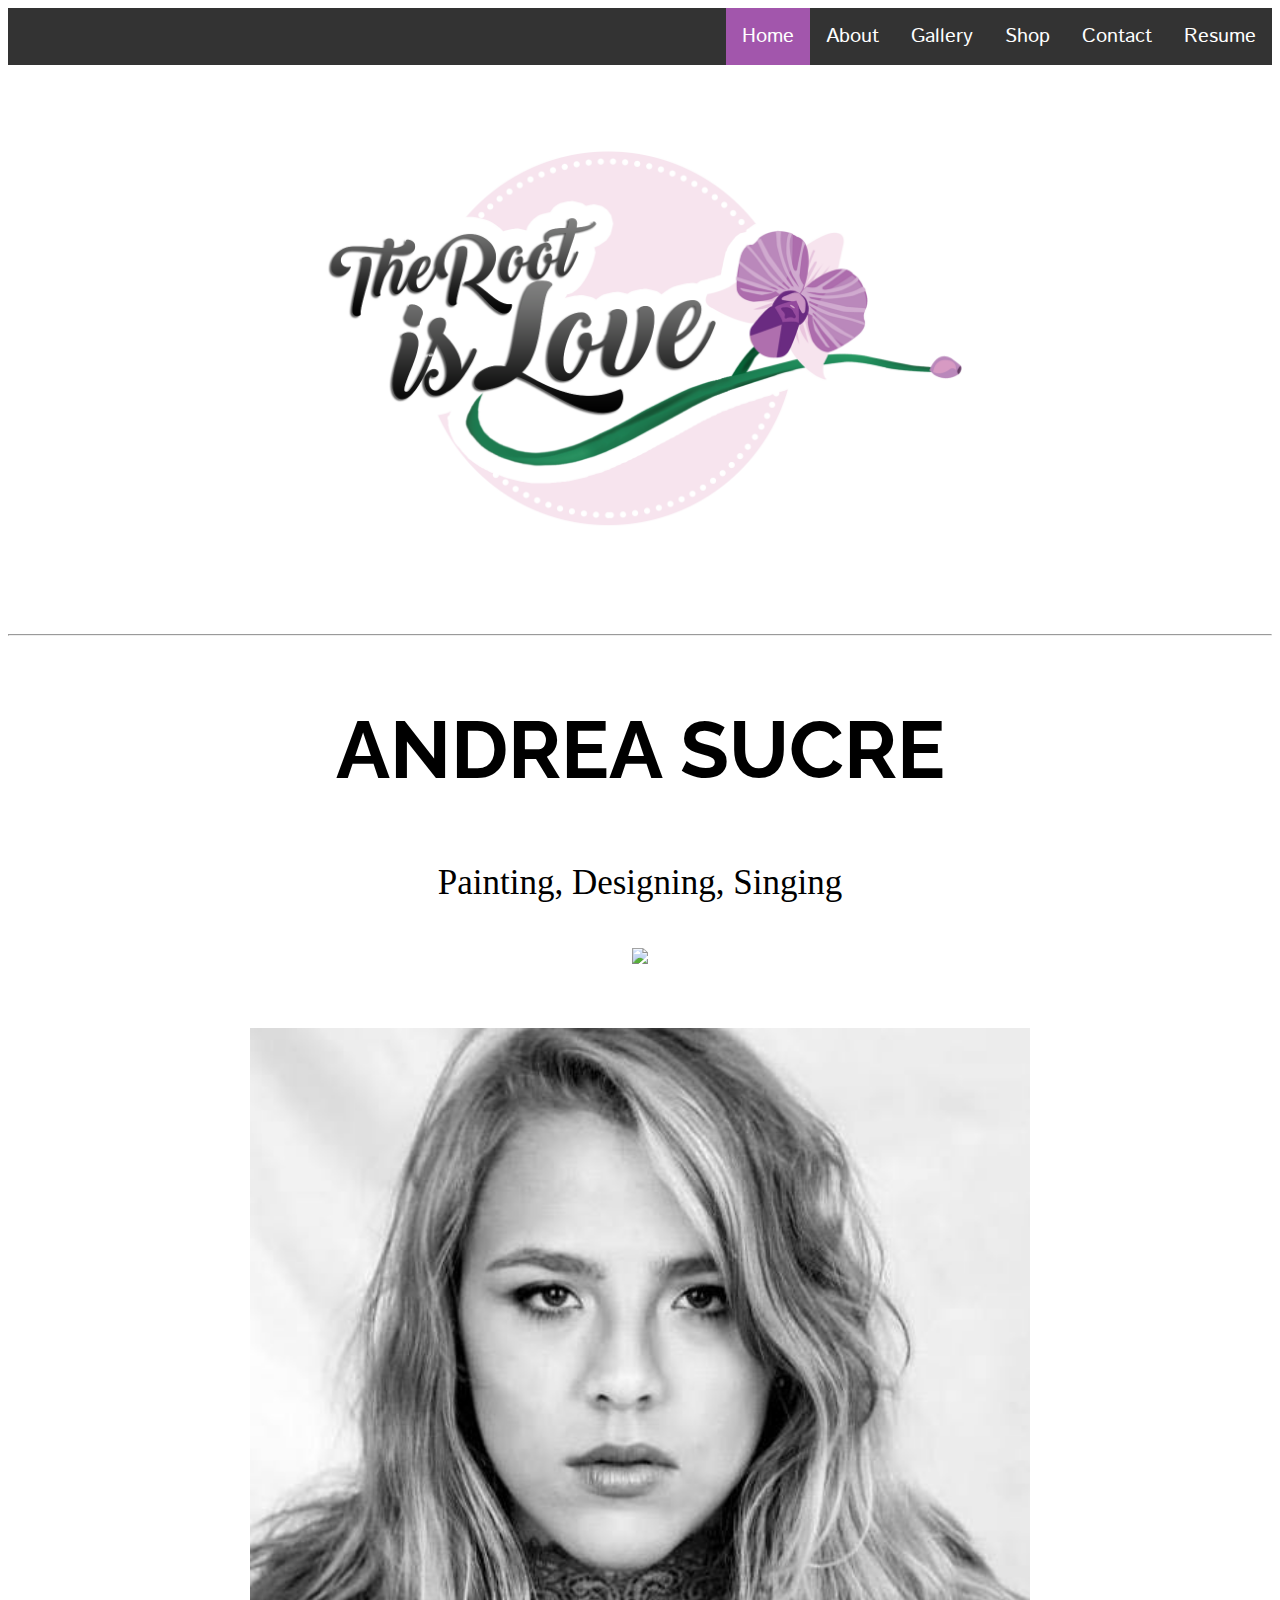
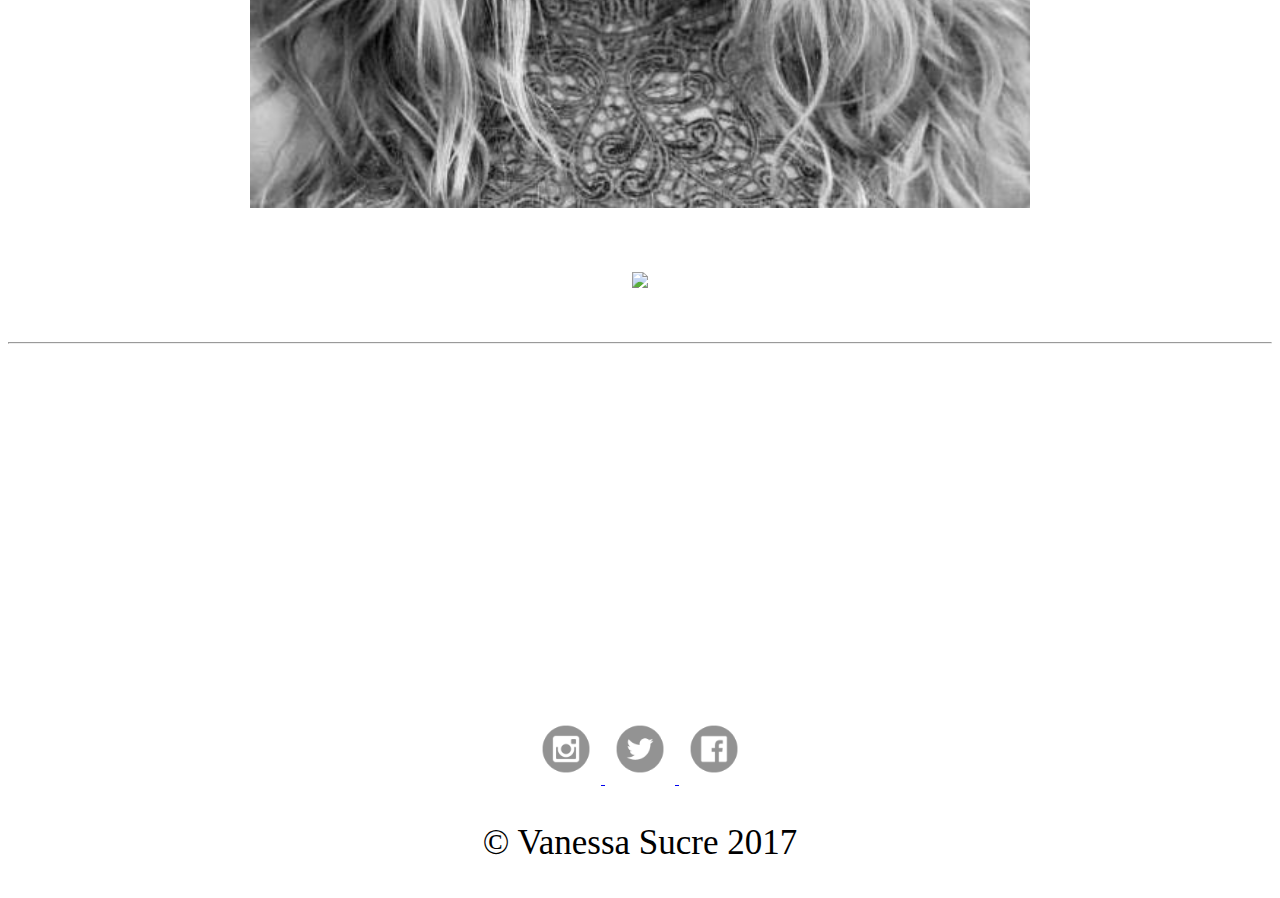
==== index.html @ 0316b803 "Add files via upload" ====
<!doctype html>
<html>
<head>
<meta charset="UTF-8">
<link href="https://fonts.googleapis.com/css?family=Gloria+Hallelujah|Istok+Web|Ubuntu" rel="stylesheet"> 
<link href="https://fonts.googleapis.com/css?family=Raleway" rel="stylesheet">


<title>Vanessa S. | Home</title>
<style>
    body{
        background-color: white;
        color: black;
        text-align: center;
		font-family:
    }
    
    h1{
        color: black;
            font-size: 60px;
            font-family: Gill Sans, Gill Sans MT, Myriad Pro, DejaVu Sans Condensed, Helvetica, Arial," sans-serif";
    }
    
    p{
        color: black;
        font-family: 'Poiret One', cursive;
    }
    
    nav {
        color:black;
        text-align: right;
        font-family: 'Poiret One', cursive;
        font-size: 20px;
    }
    
    img {
        margin: 10px;
        align-content: center;
        
    }

	h2 {
	font-family:'Raleway', sans-serif;
		font-size: 80px;
	}

	table, tr, td {
		border: 1px solid black;
		text-align: center;
	}
	table {
		width: 600px;
		margin: 0 auto;
	}
	
		
	}
	h1 {
	color: darkviolet;
		font-family: Cambria, Hoefler Text, Liberation Serif, Times, Times New Roman, serif;
		font-size: 100px;
	}
	
	ul {
		background-color: #333;
		list-style-type: none;
		margin: 0;
		padding: 0;
		overflow: hidden;
	}
	
	li a {
		display: block;
		color: white;
		test-align: center;
		padding: 14px 16px;
		text-decoration: none;
	}
	
	li a:hover {
		background-color: #111;
	}
	
	.active {
		background-color: #A256AC;
	}
	
	    nav {
        color:black;
        text-align: right;
        font-family: 'Poiret One', cursive;
        font-size: 20px
    }
	
	nav li {
		display: inline;
		float:right;
		font-family: 'Istok Web', sans-serif;
	}
	
	section {
		font-size: 25px
	}
			
			header {
				align-content: center;
				margin-left: auto;
				margin-right: auto;
		}
	
	img {
		align-content: center;
	}
	
	hr { 
    display: block;

}
	h2 {
		font-size: 80px;
	}
	
	p {
		font-size: 35px;
	}
	</style>
</head>

<body>
<nav>
<ul>   
<li><a href="resume.html">Resume</a></li>
	<li><a href="contact.html">Contact</a></li>
	<li><a href="shop.html">Shop</a></li> 
	<li><a href="gallery.html">Gallery</a></li> 
	<li><a href="about.html">About</a></li>
	<li><a class="active" href="index.html">Home</a></li> 
	</ul>
	</nav>
	
<header>
<img width="60%" src="vanessa sucre/mosca.png" height="60%">
	</header>
	<hr>

<h2>ANDREA SUCRE</h2>
<p>Painting, Designing, Singing</p>

  <p><img src="vanessa sucre/andi.jpg"></p>

  <p><img src="vanessa sucre/1526895_10153685579295162_417407317_n.jpg" width="780" height="780"></p>

  <p><img src="vanessa sucre/andii.jpg"></p>


<hr>

<br><br><br><br><br>


<br>


<footer>

<!-- SnapWidget -->
<iframe src="https://snapwidget.com/embed/385694" class="snapwidget-widget" allowTransparency="true" frameborder="0" scrolling="no" style="border:none; overflow:hidden; width:80%; height:250px"></iframe>
<br>
<a href="https://www.instagram.com">
    <img src="vanessa sucre/Instagram.png" width="50"> </a>
<a href="https://twitter.com">
    <img src="vanessa sucre/Twitter.png" width="50"> </a>
<a href="https://www.facebook.com">
    <img src="vanessa sucre/Facebook.png" width="50"> </a>

<p>&copy; Vanessa Sucre 2017</p>

</footer>

</body>
</html>
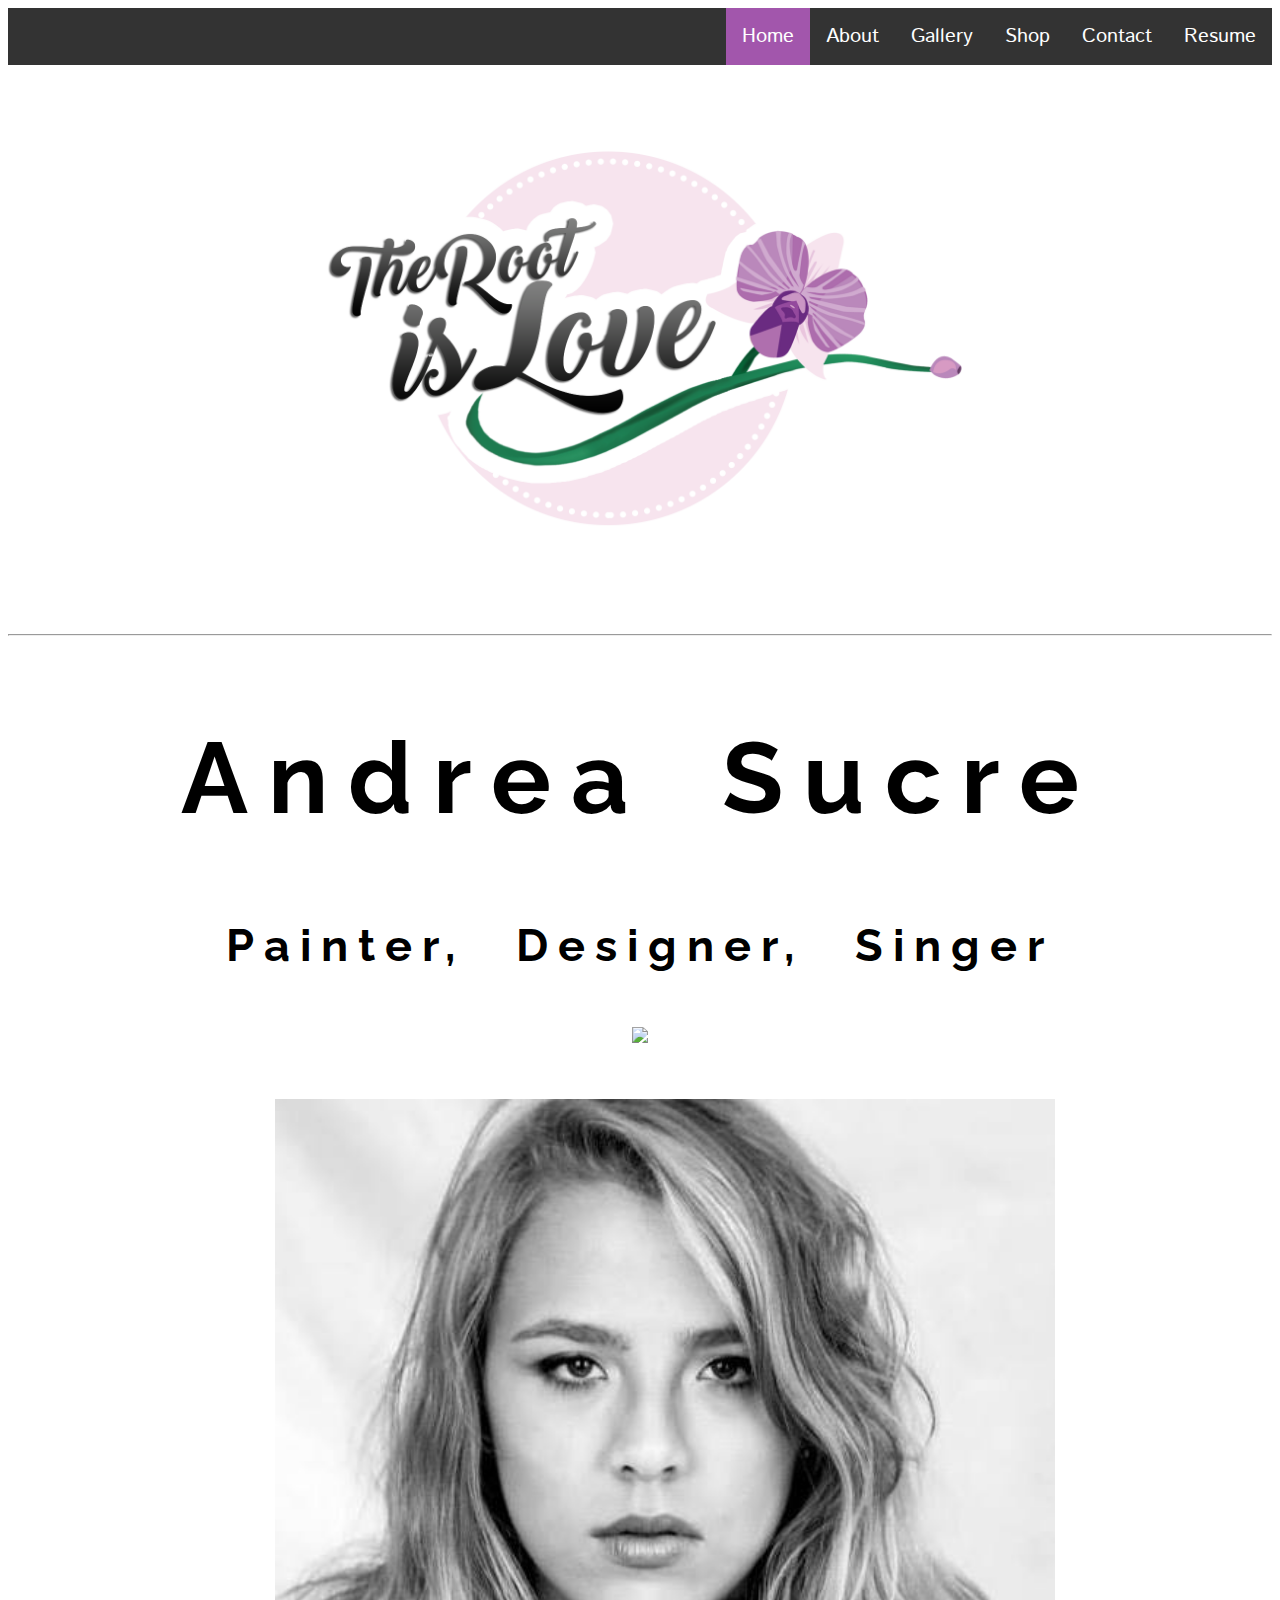
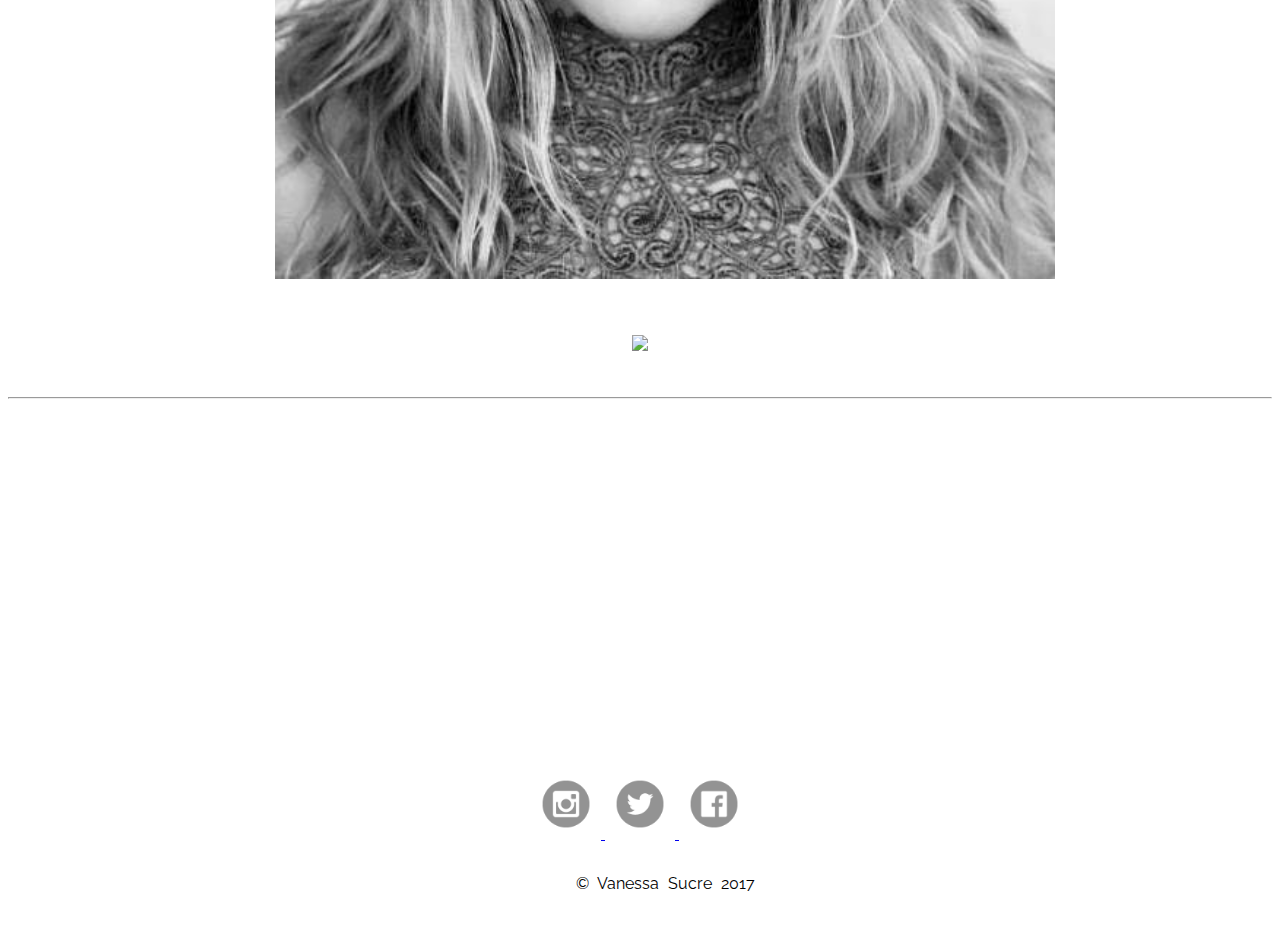
==== commit 6e3b5685: "Add files via upload" ====
--- a/index.html
+++ b/index.html
@@ -41,7 +41,7 @@
 
 	h2 {
 	font-family:'Raleway', sans-serif;
-		font-size: 80px;
+		font-size: 100px;
 	}
 
 	table, tr, td {
@@ -117,12 +117,26 @@
 
 }
 	h2 {
-		font-size: 80px;
+		font-size: 100px;
+		word-spacing: 30px;
+		letter-spacing: 20px;
 	}
 	
-	p {
-		font-size: 35px;
+	h3 {
+		font-size: 45px;
+		font-family: 'Raleway', cursive;
+		word-spacing: 30px;
+		letter-spacing: 10px;
 	}
+	
+	 p{
+        color: black;
+        font-family: 'Raleway', sans-serif;
+		text-indent: 50px;
+		line-height: 50px;
+		word-spacing: 5px;
+    }
+	
 	</style>
 </head>
 
@@ -143,14 +157,14 @@
 	</header>
 	<hr>
 
-<h2>ANDREA SUCRE</h2>
-<p>Painting, Designing, Singing</p>
+<h2>Andrea Sucre</h2>
+<h3>Painter, Designer, Singer</h3>
 
-  <p><img src="vanessa sucre/andi.jpg"></p>
+  <p><img src='vanessa sucre/andi.jpg'></p>
 
   <p><img src="vanessa sucre/1526895_10153685579295162_417407317_n.jpg" width="780" height="780"></p>
 
-  <p><img src="vanessa sucre/andii.jpg"></p>
+  <p><img src='vanessa sucre/andii.jpg'></p>
 
 
 <hr>
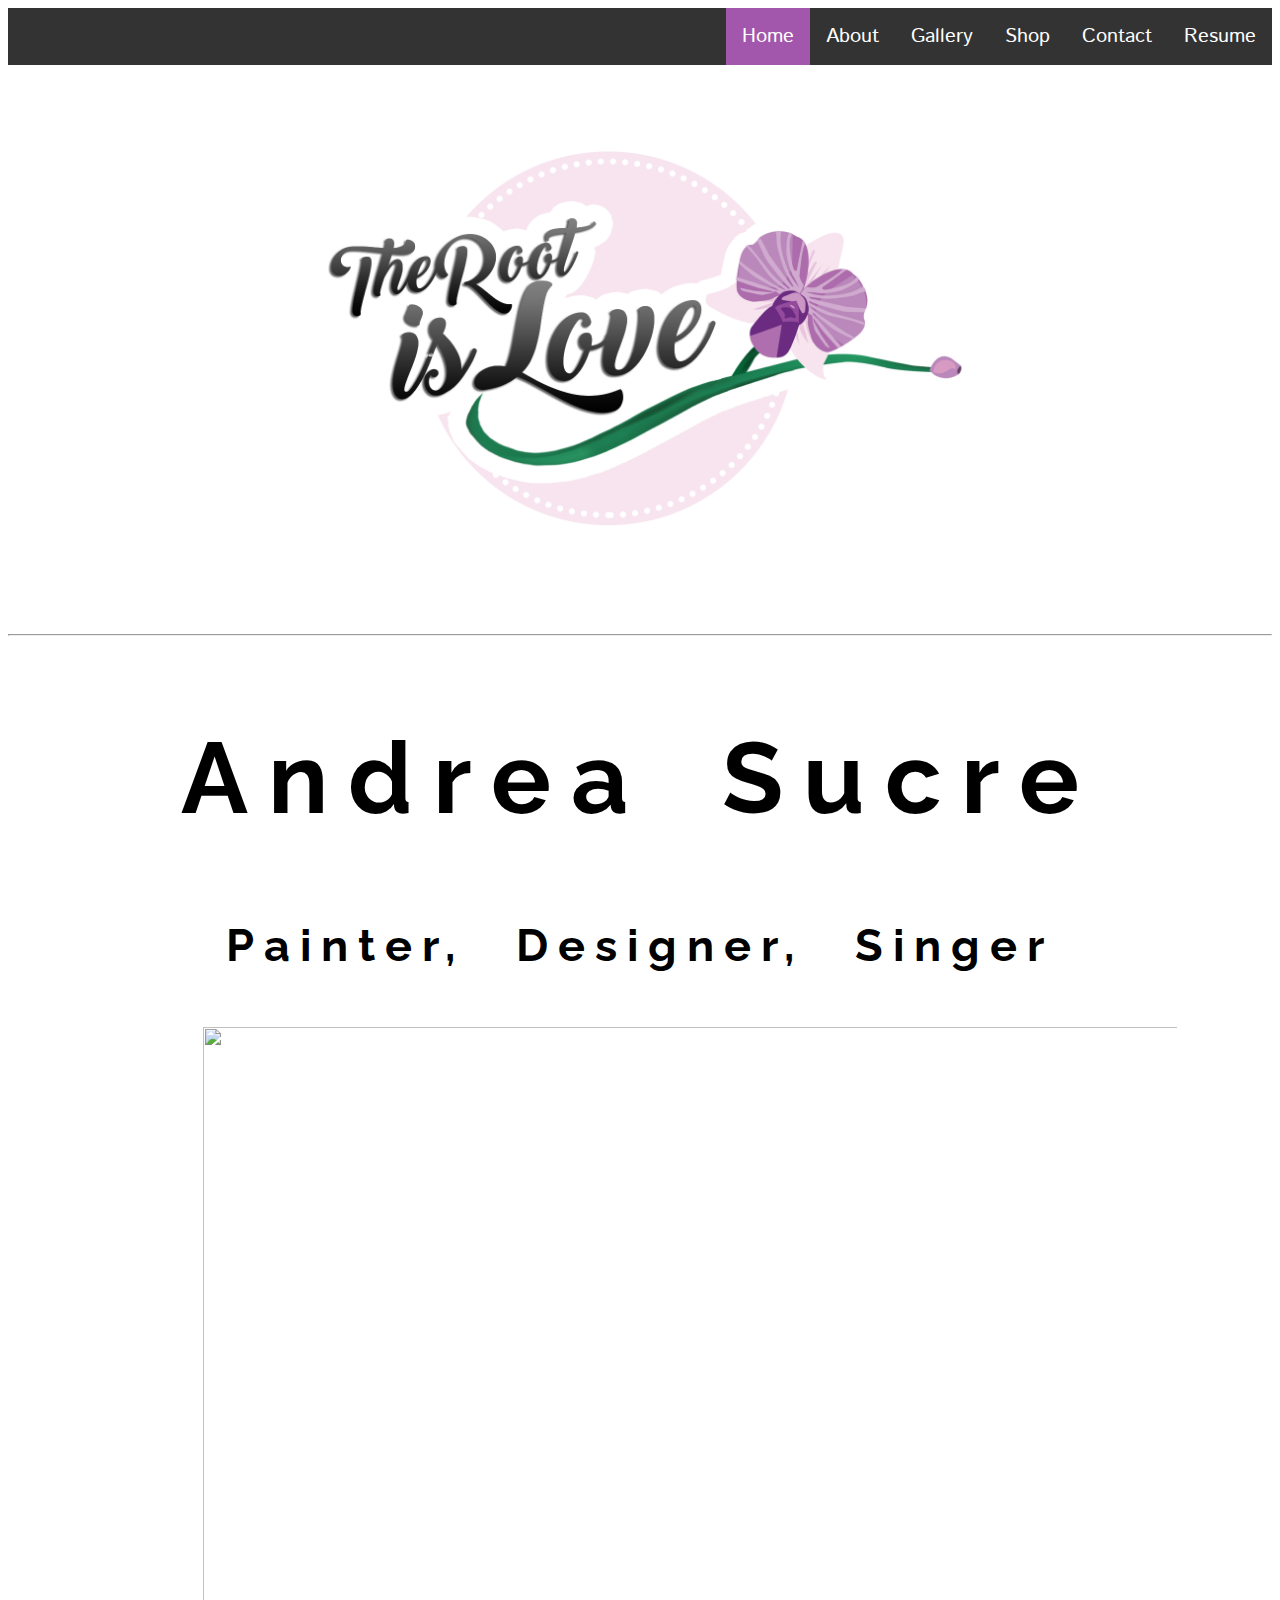
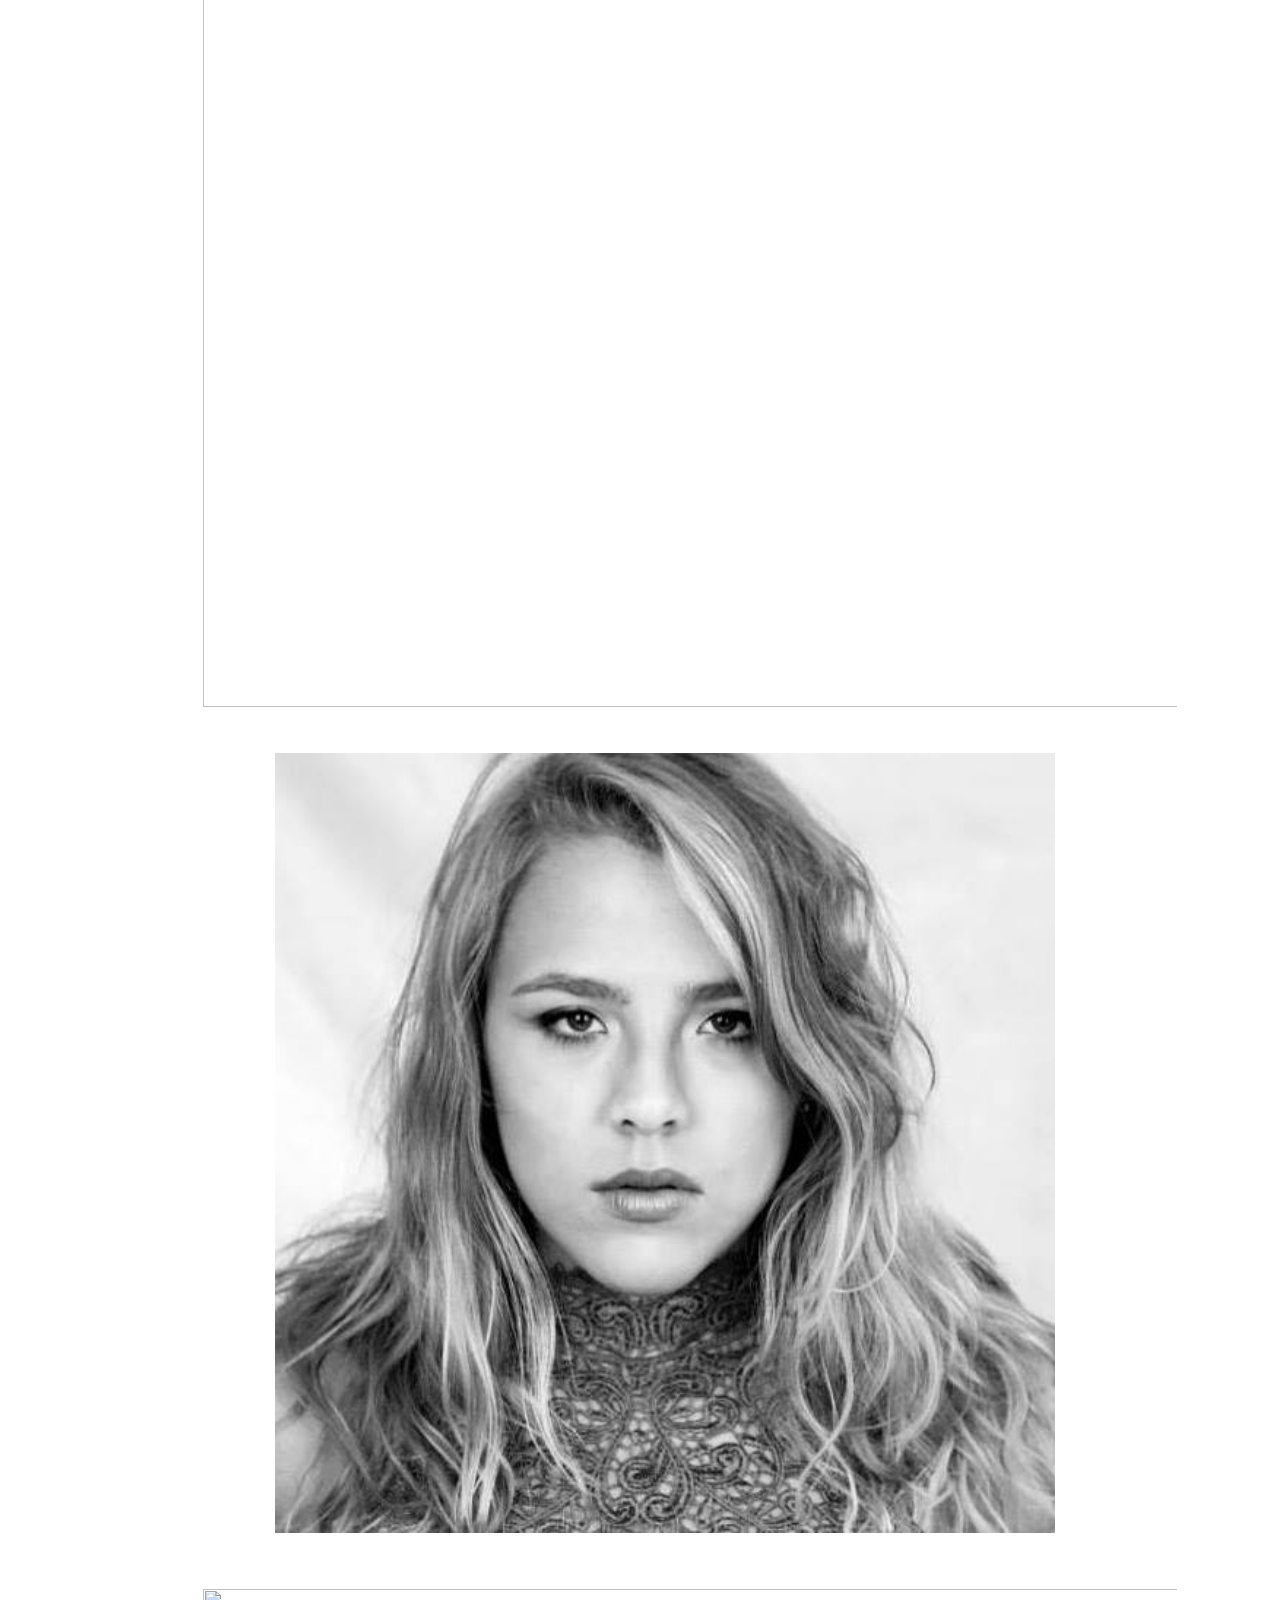
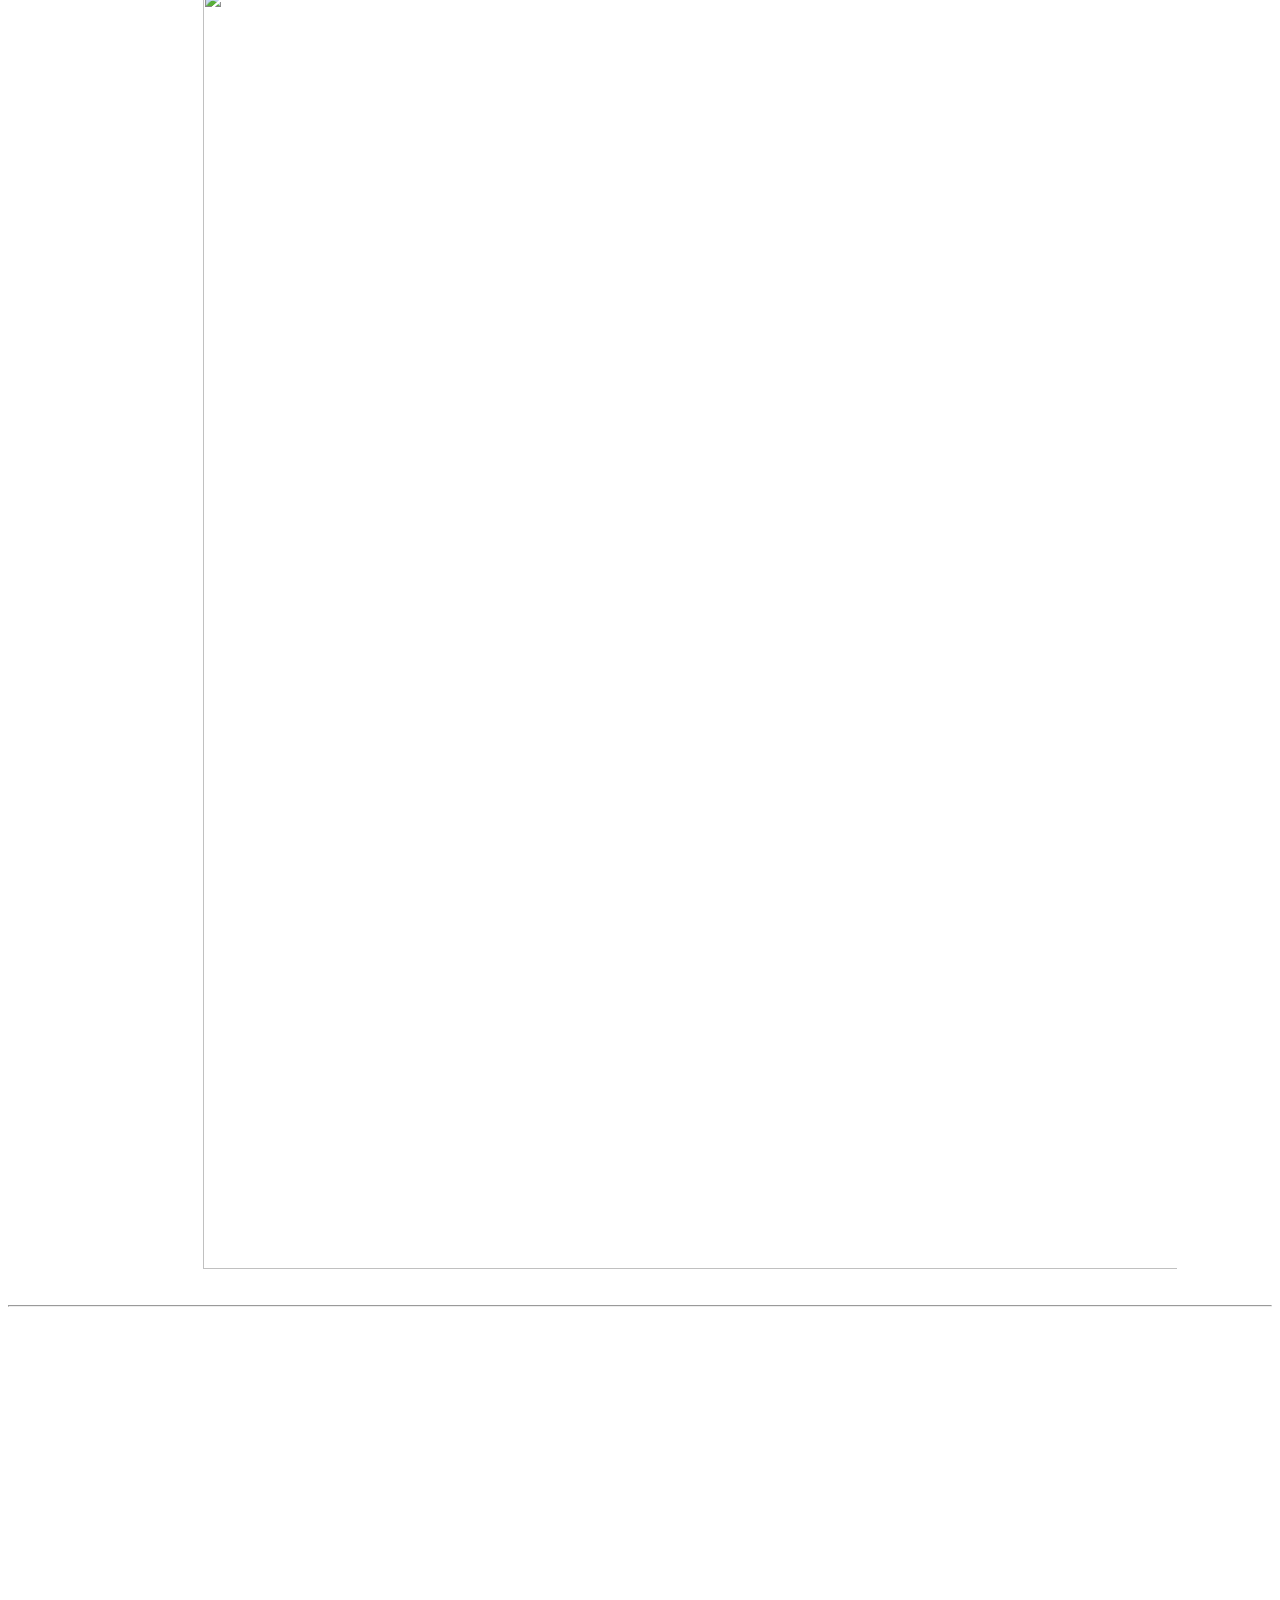
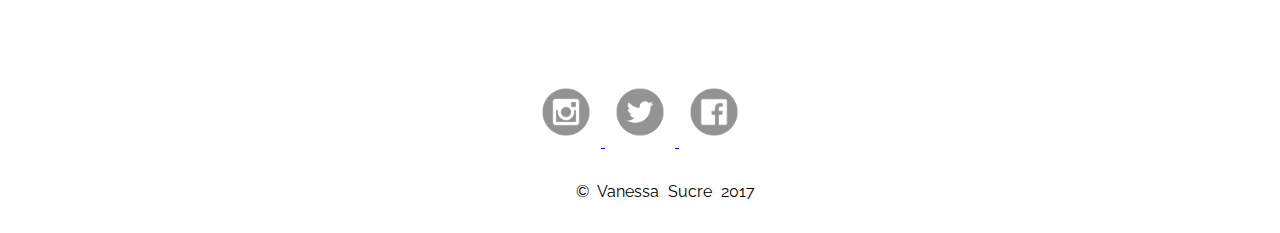
==== commit 7cf4106a: "Add files via upload" ====
--- a/index.html
+++ b/index.html
@@ -160,11 +160,11 @@
 <h2>Andrea Sucre</h2>
 <h3>Painter, Designer, Singer</h3>
 
-  <p><img src='vanessa sucre/andi.jpg'></p>
+  <p><img src="vanessa sucre/andi.png" width="1024" height="1280"></p>
 
   <p><img src="vanessa sucre/1526895_10153685579295162_417407317_n.jpg" width="780" height="780"></p>
 
-  <p><img src='vanessa sucre/andii.jpg'></p>
+  <p><img src="vanessa sucre/andii.png" width="1024" height="1280"></p>
 
 
 <hr>
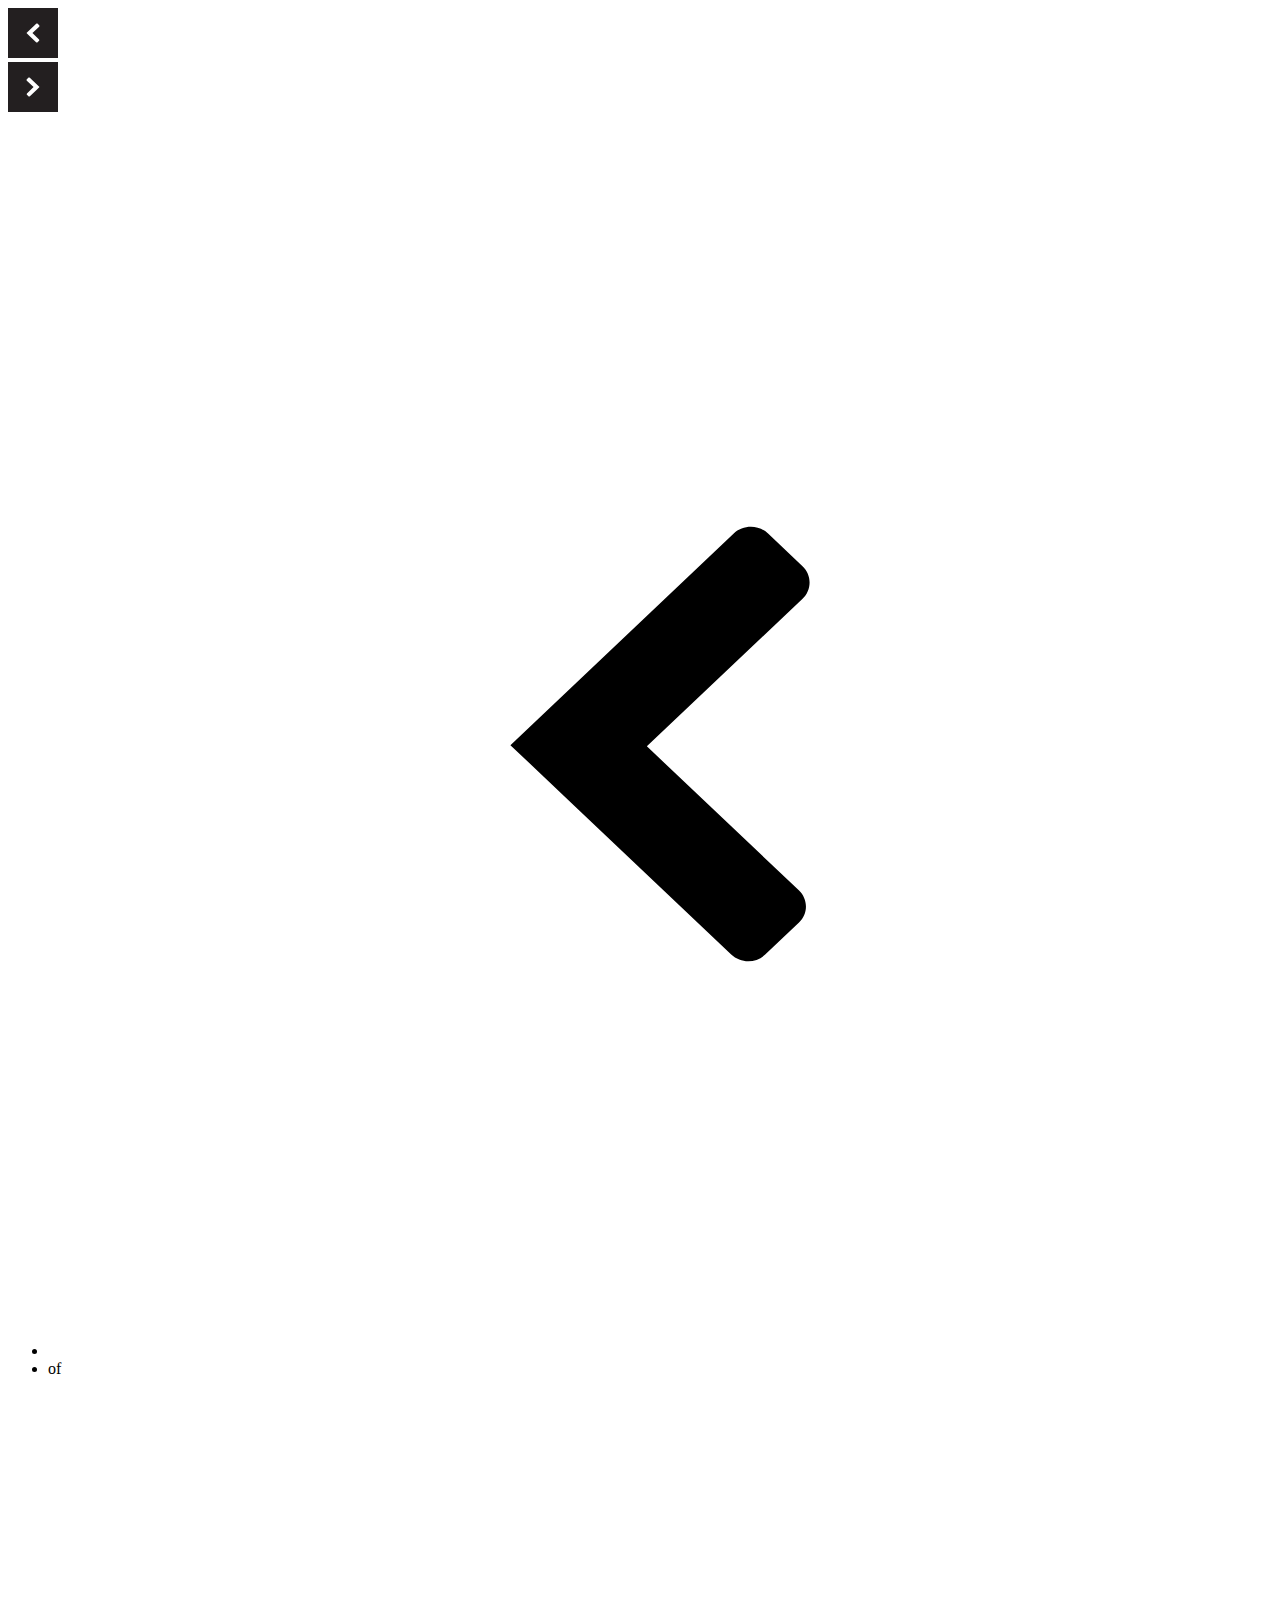
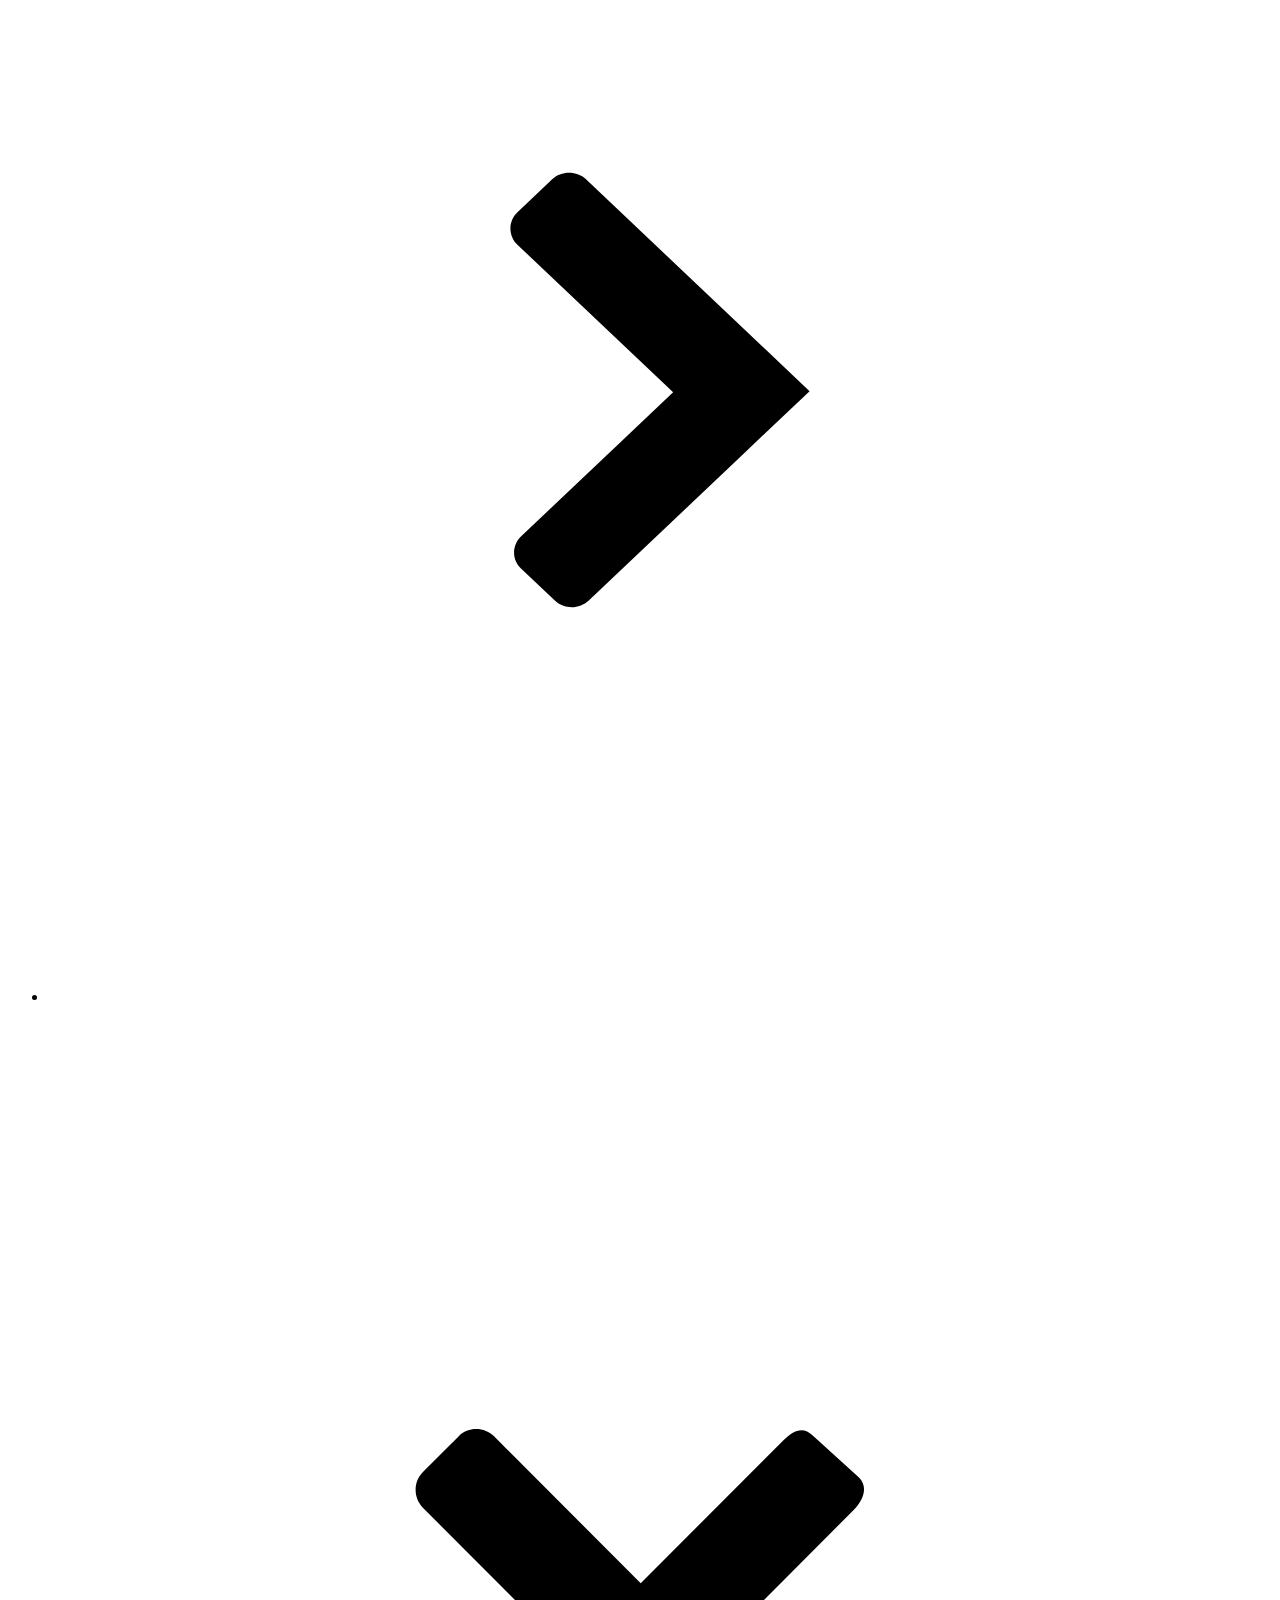
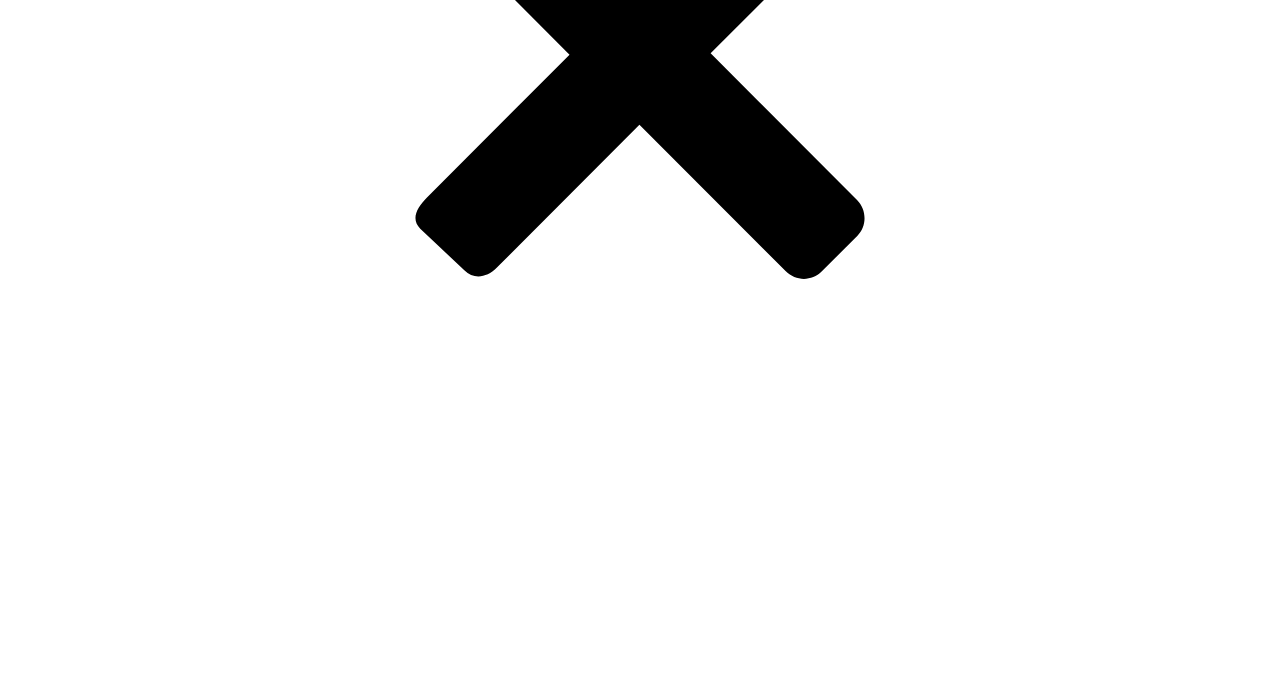
==== commit 3b572fb2: "Add files via upload" ====
--- a/index.html
+++ b/index.html
@@ -1,195 +1,104 @@
-<!doctype html>
-<html>
-<head>
-<meta charset="UTF-8">
-<link href="https://fonts.googleapis.com/css?family=Gloria+Hallelujah|Istok+Web|Ubuntu" rel="stylesheet"> 
-<link href="https://fonts.googleapis.com/css?family=Raleway" rel="stylesheet">
-
-
-<title>Vanessa S. | Home</title>
-<style>
-    body{
-        background-color: white;
-        color: black;
-        text-align: center;
-		font-family:
-    }
-    
-    h1{
-        color: black;
-            font-size: 60px;
-            font-family: Gill Sans, Gill Sans MT, Myriad Pro, DejaVu Sans Condensed, Helvetica, Arial," sans-serif";
-    }
-    
-    p{
-        color: black;
-        font-family: 'Poiret One', cursive;
-    }
-    
-    nav {
-        color:black;
-        text-align: right;
-        font-family: 'Poiret One', cursive;
-        font-size: 20px;
-    }
-    
-    img {
-        margin: 10px;
-        align-content: center;
-        
-    }
-
-	h2 {
-	font-family:'Raleway', sans-serif;
-		font-size: 100px;
-	}
-
-	table, tr, td {
-		border: 1px solid black;
-		text-align: center;
-	}
-	table {
-		width: 600px;
-		margin: 0 auto;
-	}
-	
-		
-	}
-	h1 {
-	color: darkviolet;
-		font-family: Cambria, Hoefler Text, Liberation Serif, Times, Times New Roman, serif;
-		font-size: 100px;
-	}
-	
-	ul {
-		background-color: #333;
-		list-style-type: none;
-		margin: 0;
-		padding: 0;
-		overflow: hidden;
-	}
-	
-	li a {
-		display: block;
-		color: white;
-		test-align: center;
-		padding: 14px 16px;
-		text-decoration: none;
-	}
-	
-	li a:hover {
-		background-color: #111;
-	}
-	
-	.active {
-		background-color: #A256AC;
-	}
-	
-	    nav {
-        color:black;
-        text-align: right;
-        font-family: 'Poiret One', cursive;
-        font-size: 20px
-    }
-	
-	nav li {
-		display: inline;
-		float:right;
-		font-family: 'Istok Web', sans-serif;
-	}
-	
-	section {
-		font-size: 25px
-	}
-			
-			header {
-				align-content: center;
-				margin-left: auto;
-				margin-right: auto;
-		}
-	
-	img {
-		align-content: center;
-	}
-	
-	hr { 
-    display: block;
-
-}
-	h2 {
-		font-size: 100px;
-		word-spacing: 30px;
-		letter-spacing: 20px;
-	}
-	
-	h3 {
-		font-size: 45px;
-		font-family: 'Raleway', cursive;
-		word-spacing: 30px;
-		letter-spacing: 10px;
-	}
-	
-	 p{
-        color: black;
-        font-family: 'Raleway', sans-serif;
-		text-indent: 50px;
-		line-height: 50px;
-		word-spacing: 5px;
-    }
-	
-	</style>
-</head>
-
-<body>
-<nav>
-<ul>   
-<li><a href="resume.html">Resume</a></li>
-	<li><a href="contact.html">Contact</a></li>
-	<li><a href="shop.html">Shop</a></li> 
-	<li><a href="gallery.html">Gallery</a></li> 
-	<li><a href="about.html">About</a></li>
-	<li><a class="active" href="index.html">Home</a></li> 
-	</ul>
-	</nav>
-	
-<header>
-<img width="60%" src="vanessa sucre/mosca.png" height="60%">
-	</header>
-	<hr>
-
-<h2>Andrea Sucre</h2>
-<h3>Painter, Designer, Singer</h3>
-
-  <p><img src="vanessa sucre/andi.png" width="1024" height="1280"></p>
-
-  <p><img src="vanessa sucre/1526895_10153685579295162_417407317_n.jpg" width="780" height="780"></p>
-
-  <p><img src="vanessa sucre/andii.png" width="1024" height="1280"></p>
-
-
-<hr>
-
-<br><br><br><br><br>
-
-
-<br>
-
-
-<footer>
-
-<!-- SnapWidget -->
-<iframe src="https://snapwidget.com/embed/385694" class="snapwidget-widget" allowTransparency="true" frameborder="0" scrolling="no" style="border:none; overflow:hidden; width:80%; height:250px"></iframe>
-<br>
-<a href="https://www.instagram.com">
-    <img src="vanessa sucre/Instagram.png" width="50"> </a>
-<a href="https://twitter.com">
-    <img src="vanessa sucre/Twitter.png" width="50"> </a>
-<a href="https://www.facebook.com">
-    <img src="vanessa sucre/Facebook.png" width="50"> </a>
-
-<p>&copy; Vanessa Sucre 2017</p>
-
-</footer>
-
-</body>
-</html>+<!DOCTYPE html>
+<!--[if lt IE 7]>      <html class="no-js lt-ie9 lt-ie8 lt-ie7" xmlns:lr="http://adobe.com/lrg/0.0"> <![endif]-->
+<!--[if IE 7]>         <html class="no-js lt-ie9 lt-ie8" xmlns:lr="http://adobe.com/lrg/0.0"> <![endif]-->
+<!--[if IE 8]>         <html class="no-js lt-ie9" xmlns:lr="http://adobe.com/lrg/0.0"> <![endif]-->
+<!--[if gt IE 8]><!--> <html class="no-js" xmlns:lr="http://adobe.com/lrg/0.0"> <!--<![endif]-->
+    <head>
+        <meta charset="utf-8">
+        <meta http-equiv="X-UA-Compatible" content="IE=edge">
+        <title>Lightroom Gallery</title>
+        <meta name="description" content="">
+        <meta name="viewport" content="width=device-width, initial-scale=1">
+        <link rel="stylesheet" type="text/css" href="assets/css/normalize.css">
+        <link rel="stylesheet" type="text/css" href="assets/css/main.css">
+        <link rel="stylesheet" type="text/css" media="screen" title="Custom Settings" href="assets/css/custom.css" >
+        <script src="assets/js/libs/modernizr.custom.23122.js"></script>
+    </head>
+    <body class="" data-pagination-style="scroll">
+                        <div id="thumbnailContainer">
+            <div class="thumbnails thumbnail-size-md"></div>
+        </div>
+        <div id="loupeContainer" class="show-corners">
+            <div class="background"></div>
+            <div class="image-container"></div>
+            <div class="side-navigation">
+                <div class="hotspot" id="hotspotPrevLoupe">
+                    <div class="button" id="buttonPrevSideLoupe">
+                        <svg version="1.1" baseProfile="basic" id="svgIconPrevSideLoupe" xmlns="http://www.w3.org/2000/svg" xmlns:xlink="http://www.w3.org/1999/xlink" x="0px" y="0px" width="50px" height="50px" viewBox="0 0 50 50" xml:space="preserve">
+                            <path class="icon custom-colorable" fill="#231F20" d="M0,0l0,50h50V0L0,0z M18.49,25.05l9.707-9.264c0.418-0.399,1.093-0.403,1.506-0.008l1.498,1.43 c0.414,0.395,0.41,1.039-0.009,1.438l-6.765,6.456l6.613,6.31c0.411,0.392,0.414,1.024,0.008,1.412l-1.471,1.404 c-0.406,0.387-1.069,0.384-1.479-0.008l-6.612-6.311L18.49,25.05z"/>
+                        </svg>
+                    </div>
+                </div>
+                <div class="hotspot" id="hotspotNextLoupe">
+                    <div class="button" id="buttonNextSideLoupe">
+                        <svg version="1.1" baseProfile="basic" id="svgIconNextSideLoupe" xmlns="http://www.w3.org/2000/svg" xmlns:xlink="http://www.w3.org/1999/xlink" x="0px" y="0px" width="50px" height="50px" viewBox="0 0 50 50" xml:space="preserve">
+                            <path class="icon custom-colorable" fill="#231F20" d="M0,0v50h50V0H0z M28.513,27.909l-6.612,6.311c-0.411,0.392-1.073,0.395-1.479,0.008l-1.471-1.404 c-0.406-0.388-0.402-1.02,0.008-1.412l6.613-6.31l-6.765-6.456c-0.419-0.399-0.422-1.043-0.009-1.438l1.498-1.43 c0.414-0.395,1.088-0.391,1.506,0.008l9.707,9.264L28.513,27.909z"/>
+                        </svg>
+                    </div>
+                </div>
+            </div>
+            <div class="info-container">
+                <div id="loupeMeta"></div>
+                <ul class="lateral-nav">
+                    <li id="buttonPrev">
+                        <svg version="1.1" id="svgIconPrevLoupe" xmlns="http://www.w3.org/2000/svg" xmlns:xlink="http://www.w3.org/1999/xlink" x="0px" y="0px" viewBox="0 0 45 45" style="enable-background:new 0 0 45 45;" xml:space="preserve">
+                            <style type="text/css">
+                                .st0{fill-rule:evenodd;clip-rule:evenodd;fill:#231F20;}
+                            </style>
+                            <path class="icon custom-colorable" d="M25.20105,14.76864l-8.2004,7.773l2.5314,2.3992l5.5858,5.2952c0.3469,0.3289,0.9064,0.3318,1.2497,0.0065
+                                l1.2431-1.1783c0.3429-0.3252,0.3398-0.8555-0.0071-1.1846l-5.5864-5.2948l5.7149-5.4171c0.3535-0.3349,0.3568-0.875,0.0074-1.2063
+                                l-1.2657-1.1995C26.12435,14.43064,25.55435,14.43354,25.20105,14.76864z"/>
+                        </svg>
+                    </li>
+                    <li class="count"><span id="countCurrent"></span> of <span id="countTotal"></span></li>
+                    <li id="buttonNext">
+                        <svg version="1.1" id="svgIconNextLoupe" xmlns="http://www.w3.org/2000/svg" xmlns:xlink="http://www.w3.org/1999/xlink" x="0px" y="0px" viewBox="0 0 45 45" style="enable-background:new 0 0 45 45;" xml:space="preserve">
+                            <style type="text/css">
+                                .st0{fill-rule:evenodd;clip-rule:evenodd;fill:#231F20;}
+                            </style>
+                            <path class="icon custom-colorable" d="M19.79895,14.76864l8.2004,7.773l-2.5314,2.3992l-5.5858,5.2952c-0.3469,0.3289-0.9064,0.3318-1.2497,0.0065
+                                l-1.2431-1.1783c-0.3429-0.3252-0.3398-0.8555,0.0071-1.1846l5.5864-5.2948l-5.7149-5.4171
+                                c-0.3535-0.3349-0.3568-0.875-0.0074-1.2063l1.2657-1.1995C18.87565,14.43064,19.44565,14.43354,19.79895,14.76864z"/>
+                        </svg>
+                    </li>
+                </ul>
+            </div>
+            <div id="loupeCloseButton">
+                <svg version="1.1" id="svgIconLoupeClose" xmlns="http://www.w3.org/2000/svg" xmlns:xlink="http://www.w3.org/1999/xlink" x="0px" y="0px"
+                     viewBox="0 0 45 45" style="enable-background:new 0 0 45 45;" xml:space="preserve">
+                    <path class="shape-x custom-colorable" d="M14.77881,17.30074l5.212,5.2222l-5.0831,5.0924c-0.3476,0.3484-0.5746,0.7624-0.2308,1.1067l1.5682,1.4763
+                        c0.3436,0.3443,0.8045,0.2596,1.1521-0.0886l5.0825-5.093l5.2119,5.222c0.3536,0.3547,0.9244,0.3578,1.2741,0.0073l1.2677-1.27
+                        c0.3497-0.3507,0.3465-0.9224-0.0071-1.2768l-5.2119-5.2221l5.0828-5.0925c0.3475-0.3485,0.5429-0.8259,0.1994-1.1702
+                        l-1.6474-1.4921c-0.3438-0.3443-0.6936-0.1803-1.0411,0.1679l-5.0828,5.0929l-5.212-5.222
+                        c-0.3537-0.3546-0.9241-0.3577-1.2742-0.007l-1.2672,1.2698C14.42171,16.37464,14.42491,16.94624,14.77881,17.30074z"/>
+                </svg>
+            </div>
+        </div>
+        <script type="text/javascript">
+            var LR = LR || {};
+            LR.images = [                                                                                        {"id": "22", "exportFilename": "886149_10153538046725162_445340468_o", "title": "", "caption" : ""},
+                         {"id": "36", "exportFilename": "483408_10152500595100162_14508270_n", "title": "", "caption" : ""},
+                         {"id": "54", "exportFilename": "1898072_10153834944425162_407359855_n", "title": "", "caption" : ""},
+                         {"id": "68", "exportFilename": "999229_10153729389765162_1265908515_n", "title": "", "caption" : ""},
+                         {"id": "82", "exportFilename": "1524898_10153665605070162_1156300056_n", "title": "", "caption" : ""},
+                         {"id": "102", "exportFilename": "10394573_10155666824035162_9079759763955499885_n", "title": "", "caption" : ""},
+                         {"id": "116", "exportFilename": "295496_10152445145610162_1921339778_n", "title": "", "caption" : ""},
+                         {"id": "130", "exportFilename": "975266_10152849787055162_1036639646_n", "title": "", "caption" : ""},
+                         {"id": "144", "exportFilename": "483305_10151946518495162_903761986_n", "title": "", "caption" : ""},
+                         {"id": "158", "exportFilename": "1780864_10153835069775162_1652836051_n", "title": "", "caption" : ""},
+                         {"id": "266", "exportFilename": "1958433_10153835031605162_1179461411_n", "title": "", "caption" : ""},
+                         {"id": "246", "exportFilename": "1891212_10153834686815162_616764958_n", "title": "", "caption" : ""},
+                         {"id": "232", "exportFilename": "1797496_10153835056985162_1674699240_n", "title": "", "caption" : ""},
+                         {"id": "218", "exportFilename": "1782169_10153834878505162_1716977134_n", "title": "", "caption" : ""},
+                         {"id": "200", "exportFilename": "1780794_10153834866540162_1969921708_n", "title": "", "caption" : ""},
+                         {"id": "186", "exportFilename": "1743468_10153835132785162_1205189853_n", "title": "", "caption" : ""},
+                         {"id": "308", "exportFilename": "unnamed", "title": "", "caption" : ""},
+                         {"id": "280", "exportFilename": "unnamed_1_", "title": "", "caption" : ""},
+                         {"id": "322", "exportFilename": "unnamed_1", "title": "", "caption" : ""},
+                         {"id": "294", "exportFilename": "unnamed_1__1", "title": "", "caption" : ""},
+                                    ]        </script>
+        <script src="//ajax.googleapis.com/ajax/libs/jquery/1.10.2/jquery.min.js"></script>
+        <script>window.jQuery || document.write('<script src="assets/js/libs/jquery-1.10.2.min.js"><\/script>')</script>
+        <script src="assets/js/main.js"></script>
+    </body>
+</html>
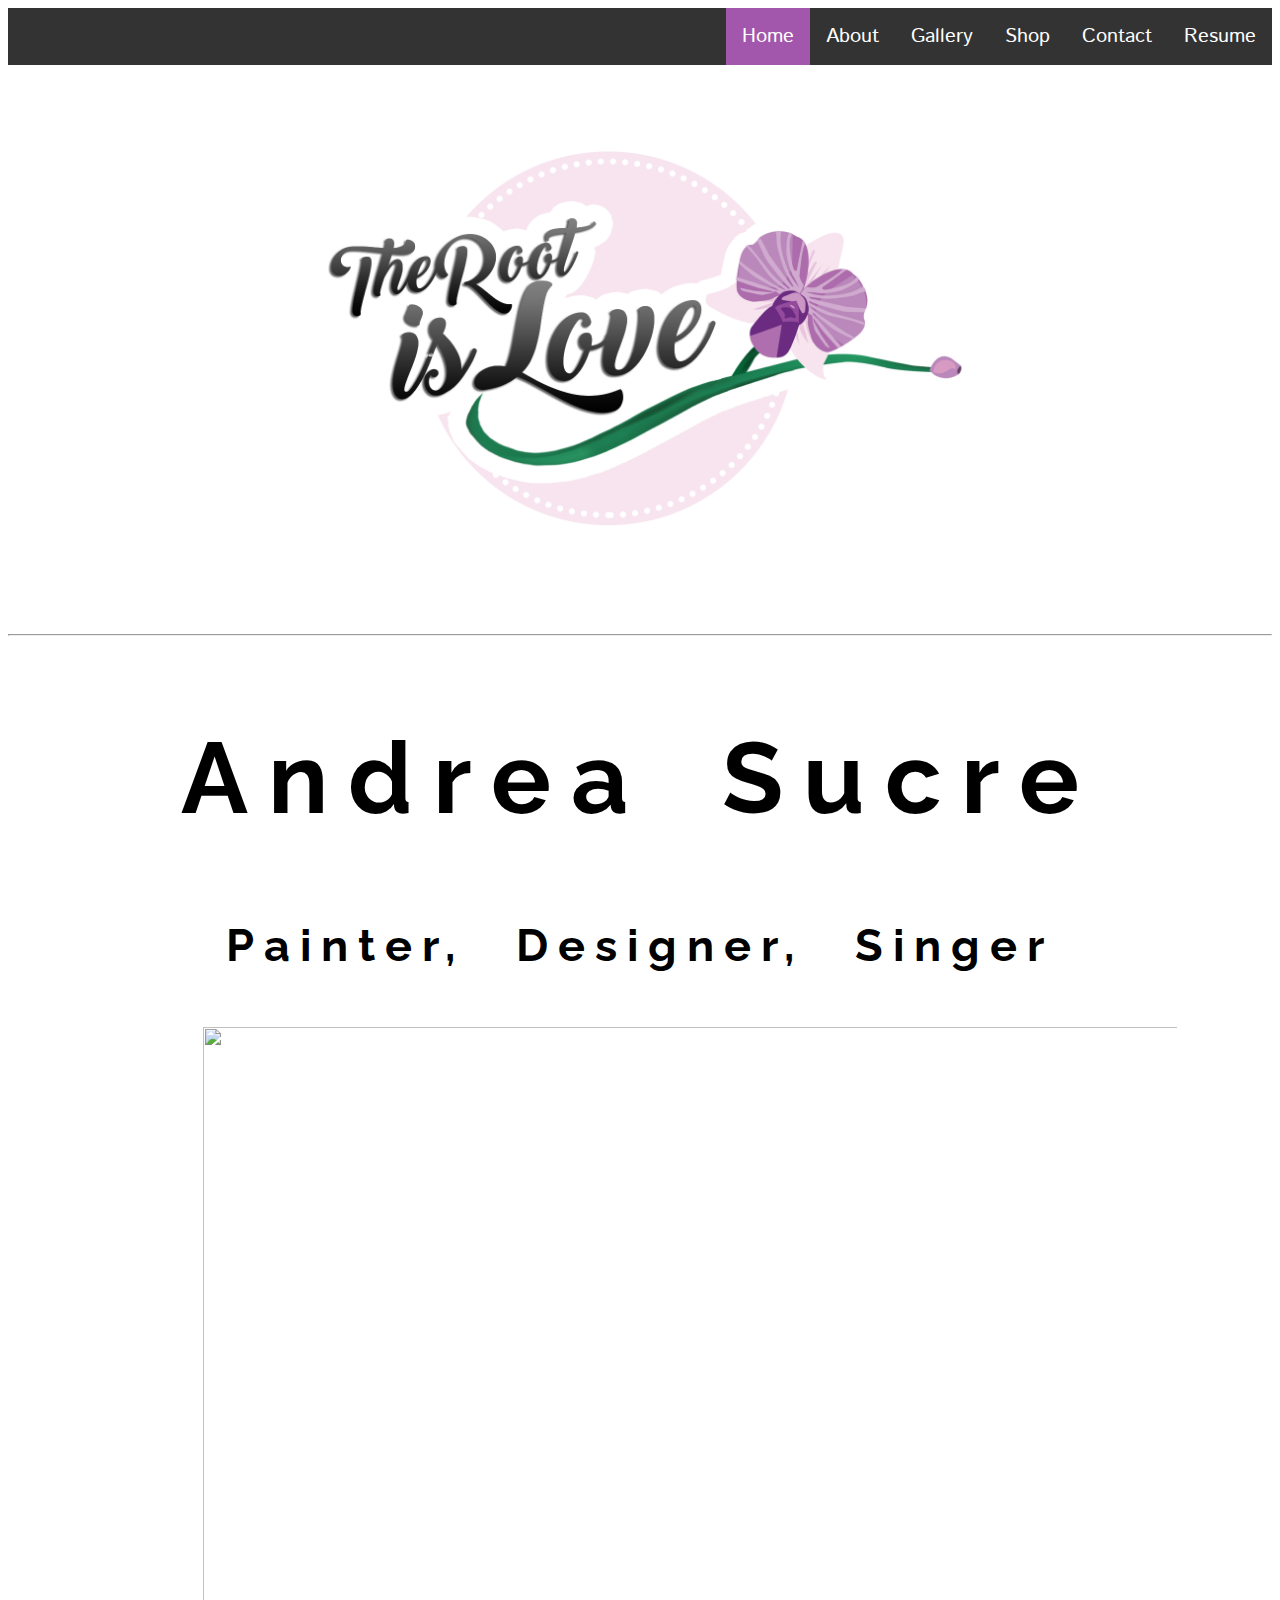
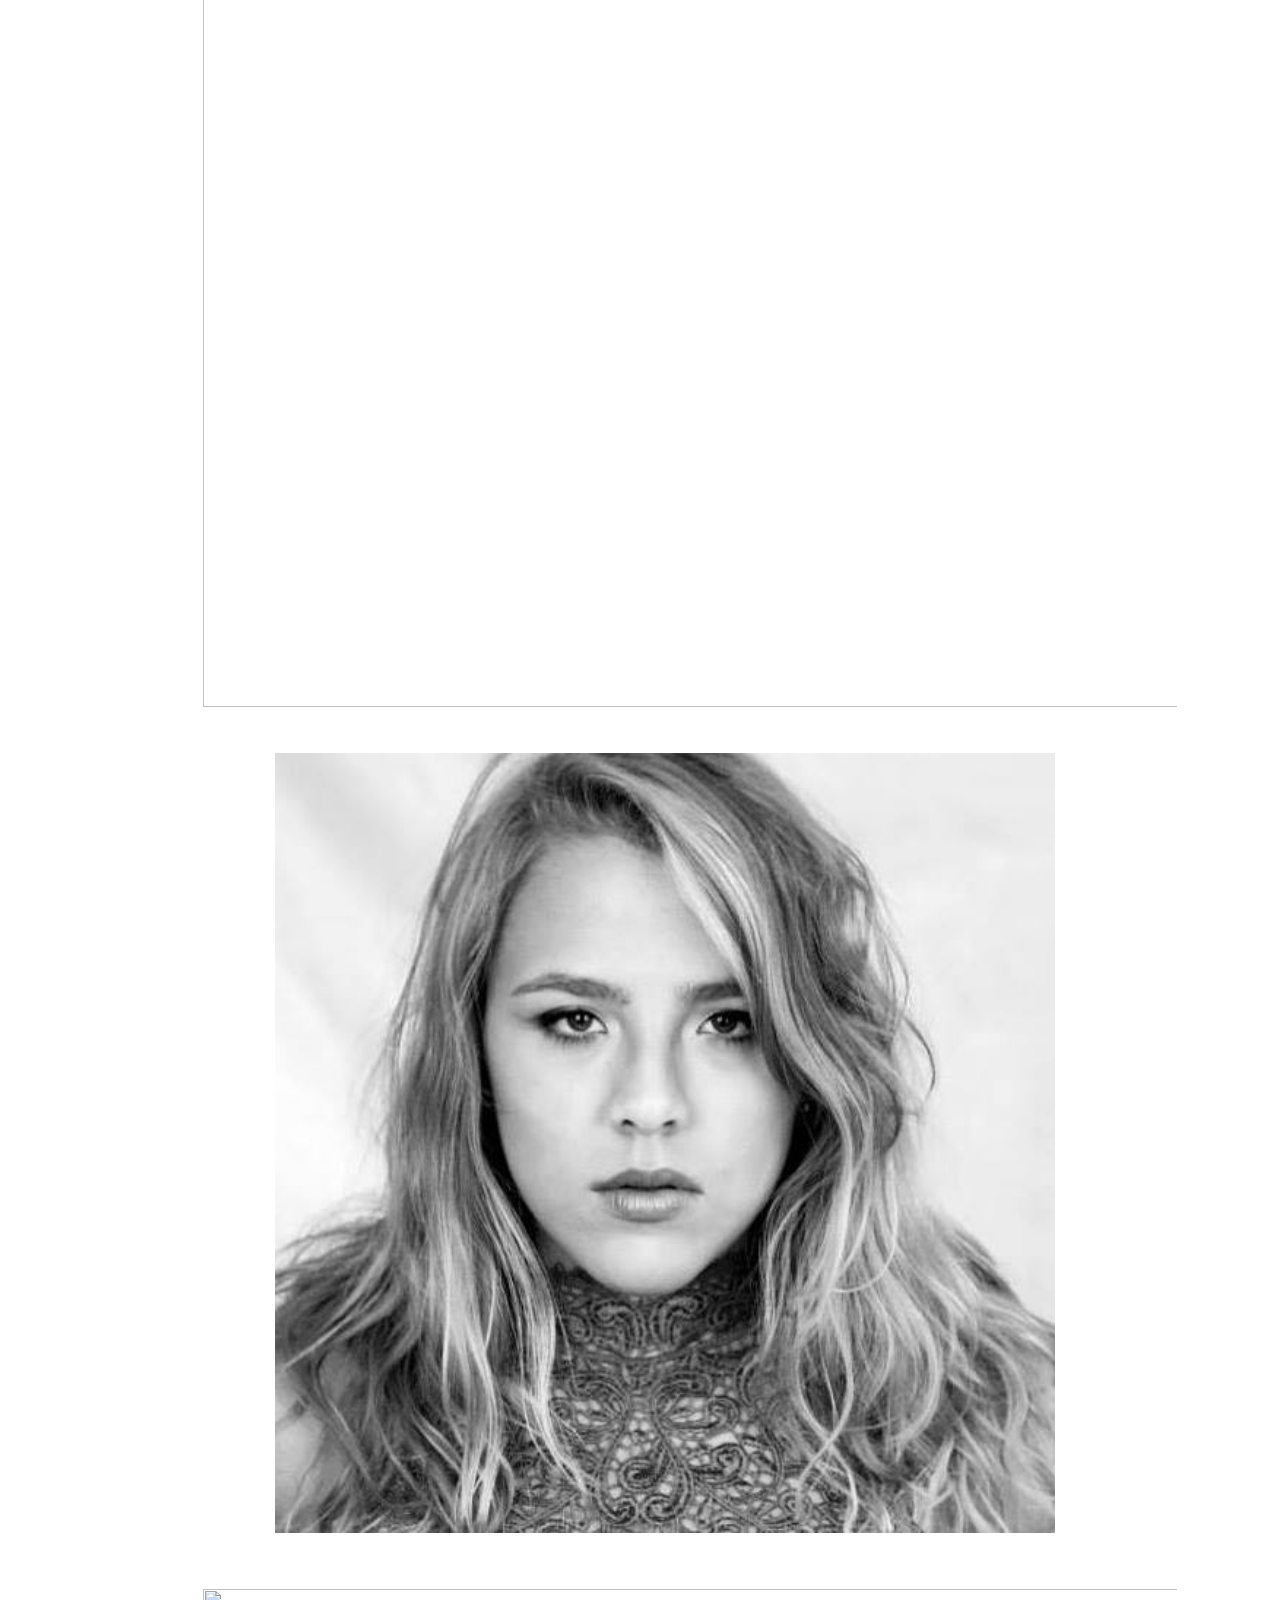
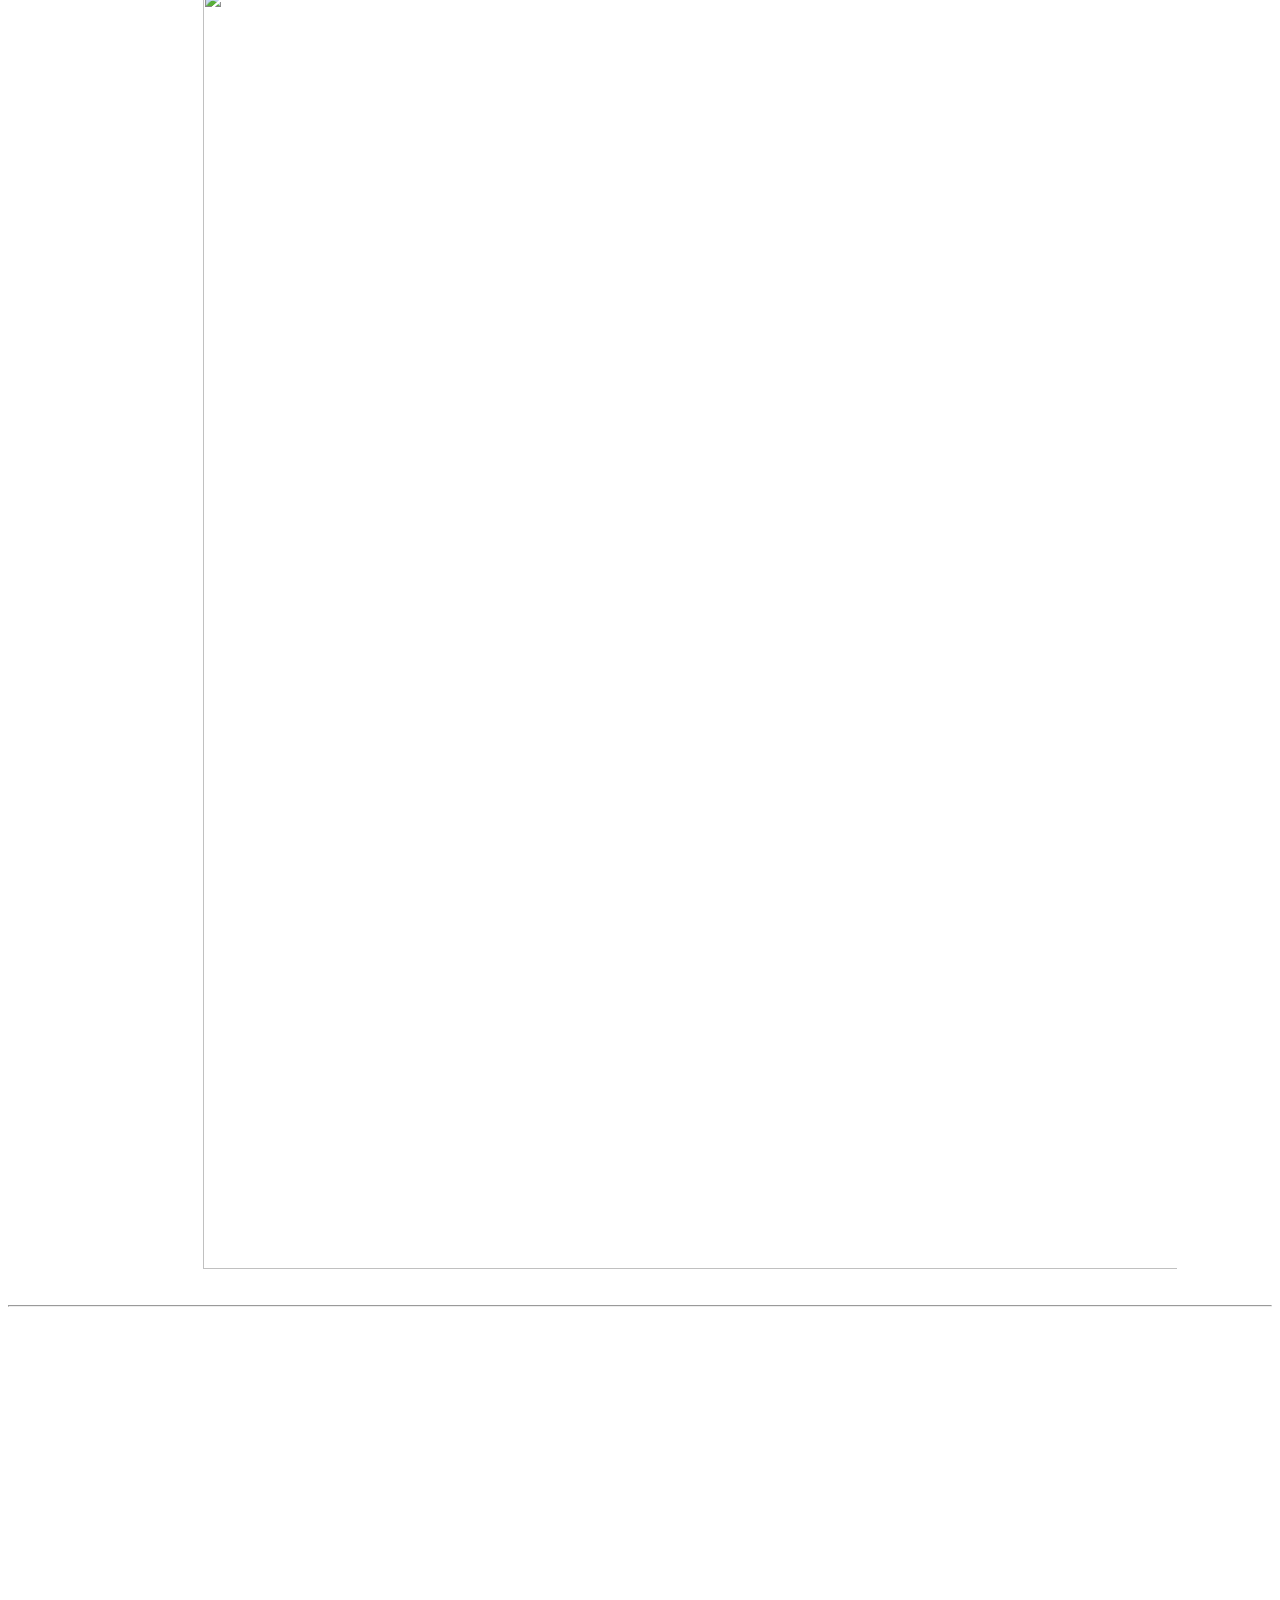
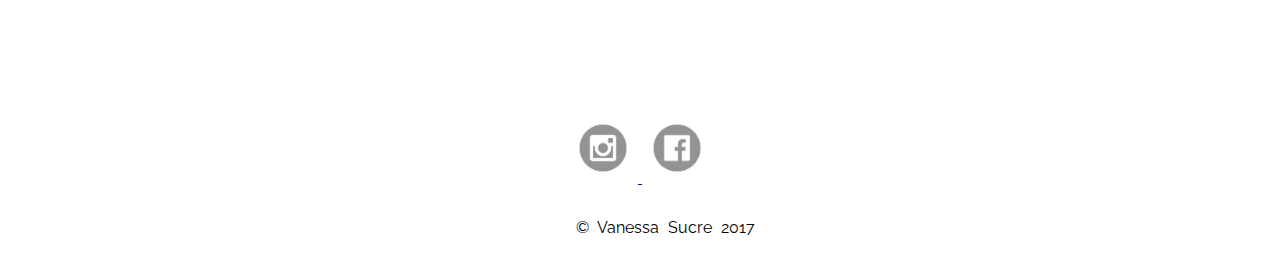
==== commit c834de46: "Add files via upload" ====
--- a/index.html
+++ b/index.html
@@ -1,104 +1,194 @@
-<!DOCTYPE html>
-<!--[if lt IE 7]>      <html class="no-js lt-ie9 lt-ie8 lt-ie7" xmlns:lr="http://adobe.com/lrg/0.0"> <![endif]-->
-<!--[if IE 7]>         <html class="no-js lt-ie9 lt-ie8" xmlns:lr="http://adobe.com/lrg/0.0"> <![endif]-->
-<!--[if IE 8]>         <html class="no-js lt-ie9" xmlns:lr="http://adobe.com/lrg/0.0"> <![endif]-->
-<!--[if gt IE 8]><!--> <html class="no-js" xmlns:lr="http://adobe.com/lrg/0.0"> <!--<![endif]-->
-    <head>
-        <meta charset="utf-8">
-        <meta http-equiv="X-UA-Compatible" content="IE=edge">
-        <title>Lightroom Gallery</title>
-        <meta name="description" content="">
-        <meta name="viewport" content="width=device-width, initial-scale=1">
-        <link rel="stylesheet" type="text/css" href="assets/css/normalize.css">
-        <link rel="stylesheet" type="text/css" href="assets/css/main.css">
-        <link rel="stylesheet" type="text/css" media="screen" title="Custom Settings" href="assets/css/custom.css" >
-        <script src="assets/js/libs/modernizr.custom.23122.js"></script>
-    </head>
-    <body class="" data-pagination-style="scroll">
-                        <div id="thumbnailContainer">
-            <div class="thumbnails thumbnail-size-md"></div>
-        </div>
-        <div id="loupeContainer" class="show-corners">
-            <div class="background"></div>
-            <div class="image-container"></div>
-            <div class="side-navigation">
-                <div class="hotspot" id="hotspotPrevLoupe">
-                    <div class="button" id="buttonPrevSideLoupe">
-                        <svg version="1.1" baseProfile="basic" id="svgIconPrevSideLoupe" xmlns="http://www.w3.org/2000/svg" xmlns:xlink="http://www.w3.org/1999/xlink" x="0px" y="0px" width="50px" height="50px" viewBox="0 0 50 50" xml:space="preserve">
-                            <path class="icon custom-colorable" fill="#231F20" d="M0,0l0,50h50V0L0,0z M18.49,25.05l9.707-9.264c0.418-0.399,1.093-0.403,1.506-0.008l1.498,1.43 c0.414,0.395,0.41,1.039-0.009,1.438l-6.765,6.456l6.613,6.31c0.411,0.392,0.414,1.024,0.008,1.412l-1.471,1.404 c-0.406,0.387-1.069,0.384-1.479-0.008l-6.612-6.311L18.49,25.05z"/>
-                        </svg>
-                    </div>
-                </div>
-                <div class="hotspot" id="hotspotNextLoupe">
-                    <div class="button" id="buttonNextSideLoupe">
-                        <svg version="1.1" baseProfile="basic" id="svgIconNextSideLoupe" xmlns="http://www.w3.org/2000/svg" xmlns:xlink="http://www.w3.org/1999/xlink" x="0px" y="0px" width="50px" height="50px" viewBox="0 0 50 50" xml:space="preserve">
-                            <path class="icon custom-colorable" fill="#231F20" d="M0,0v50h50V0H0z M28.513,27.909l-6.612,6.311c-0.411,0.392-1.073,0.395-1.479,0.008l-1.471-1.404 c-0.406-0.388-0.402-1.02,0.008-1.412l6.613-6.31l-6.765-6.456c-0.419-0.399-0.422-1.043-0.009-1.438l1.498-1.43 c0.414-0.395,1.088-0.391,1.506,0.008l9.707,9.264L28.513,27.909z"/>
-                        </svg>
-                    </div>
-                </div>
-            </div>
-            <div class="info-container">
-                <div id="loupeMeta"></div>
-                <ul class="lateral-nav">
-                    <li id="buttonPrev">
-                        <svg version="1.1" id="svgIconPrevLoupe" xmlns="http://www.w3.org/2000/svg" xmlns:xlink="http://www.w3.org/1999/xlink" x="0px" y="0px" viewBox="0 0 45 45" style="enable-background:new 0 0 45 45;" xml:space="preserve">
-                            <style type="text/css">
-                                .st0{fill-rule:evenodd;clip-rule:evenodd;fill:#231F20;}
-                            </style>
-                            <path class="icon custom-colorable" d="M25.20105,14.76864l-8.2004,7.773l2.5314,2.3992l5.5858,5.2952c0.3469,0.3289,0.9064,0.3318,1.2497,0.0065
-                                l1.2431-1.1783c0.3429-0.3252,0.3398-0.8555-0.0071-1.1846l-5.5864-5.2948l5.7149-5.4171c0.3535-0.3349,0.3568-0.875,0.0074-1.2063
-                                l-1.2657-1.1995C26.12435,14.43064,25.55435,14.43354,25.20105,14.76864z"/>
-                        </svg>
-                    </li>
-                    <li class="count"><span id="countCurrent"></span> of <span id="countTotal"></span></li>
-                    <li id="buttonNext">
-                        <svg version="1.1" id="svgIconNextLoupe" xmlns="http://www.w3.org/2000/svg" xmlns:xlink="http://www.w3.org/1999/xlink" x="0px" y="0px" viewBox="0 0 45 45" style="enable-background:new 0 0 45 45;" xml:space="preserve">
-                            <style type="text/css">
-                                .st0{fill-rule:evenodd;clip-rule:evenodd;fill:#231F20;}
-                            </style>
-                            <path class="icon custom-colorable" d="M19.79895,14.76864l8.2004,7.773l-2.5314,2.3992l-5.5858,5.2952c-0.3469,0.3289-0.9064,0.3318-1.2497,0.0065
-                                l-1.2431-1.1783c-0.3429-0.3252-0.3398-0.8555,0.0071-1.1846l5.5864-5.2948l-5.7149-5.4171
-                                c-0.3535-0.3349-0.3568-0.875-0.0074-1.2063l1.2657-1.1995C18.87565,14.43064,19.44565,14.43354,19.79895,14.76864z"/>
-                        </svg>
-                    </li>
-                </ul>
-            </div>
-            <div id="loupeCloseButton">
-                <svg version="1.1" id="svgIconLoupeClose" xmlns="http://www.w3.org/2000/svg" xmlns:xlink="http://www.w3.org/1999/xlink" x="0px" y="0px"
-                     viewBox="0 0 45 45" style="enable-background:new 0 0 45 45;" xml:space="preserve">
-                    <path class="shape-x custom-colorable" d="M14.77881,17.30074l5.212,5.2222l-5.0831,5.0924c-0.3476,0.3484-0.5746,0.7624-0.2308,1.1067l1.5682,1.4763
-                        c0.3436,0.3443,0.8045,0.2596,1.1521-0.0886l5.0825-5.093l5.2119,5.222c0.3536,0.3547,0.9244,0.3578,1.2741,0.0073l1.2677-1.27
-                        c0.3497-0.3507,0.3465-0.9224-0.0071-1.2768l-5.2119-5.2221l5.0828-5.0925c0.3475-0.3485,0.5429-0.8259,0.1994-1.1702
-                        l-1.6474-1.4921c-0.3438-0.3443-0.6936-0.1803-1.0411,0.1679l-5.0828,5.0929l-5.212-5.222
-                        c-0.3537-0.3546-0.9241-0.3577-1.2742-0.007l-1.2672,1.2698C14.42171,16.37464,14.42491,16.94624,14.77881,17.30074z"/>
-                </svg>
-            </div>
-        </div>
-        <script type="text/javascript">
-            var LR = LR || {};
-            LR.images = [                                                                                        {"id": "22", "exportFilename": "886149_10153538046725162_445340468_o", "title": "", "caption" : ""},
-                         {"id": "36", "exportFilename": "483408_10152500595100162_14508270_n", "title": "", "caption" : ""},
-                         {"id": "54", "exportFilename": "1898072_10153834944425162_407359855_n", "title": "", "caption" : ""},
-                         {"id": "68", "exportFilename": "999229_10153729389765162_1265908515_n", "title": "", "caption" : ""},
-                         {"id": "82", "exportFilename": "1524898_10153665605070162_1156300056_n", "title": "", "caption" : ""},
-                         {"id": "102", "exportFilename": "10394573_10155666824035162_9079759763955499885_n", "title": "", "caption" : ""},
-                         {"id": "116", "exportFilename": "295496_10152445145610162_1921339778_n", "title": "", "caption" : ""},
-                         {"id": "130", "exportFilename": "975266_10152849787055162_1036639646_n", "title": "", "caption" : ""},
-                         {"id": "144", "exportFilename": "483305_10151946518495162_903761986_n", "title": "", "caption" : ""},
-                         {"id": "158", "exportFilename": "1780864_10153835069775162_1652836051_n", "title": "", "caption" : ""},
-                         {"id": "266", "exportFilename": "1958433_10153835031605162_1179461411_n", "title": "", "caption" : ""},
-                         {"id": "246", "exportFilename": "1891212_10153834686815162_616764958_n", "title": "", "caption" : ""},
-                         {"id": "232", "exportFilename": "1797496_10153835056985162_1674699240_n", "title": "", "caption" : ""},
-                         {"id": "218", "exportFilename": "1782169_10153834878505162_1716977134_n", "title": "", "caption" : ""},
-                         {"id": "200", "exportFilename": "1780794_10153834866540162_1969921708_n", "title": "", "caption" : ""},
-                         {"id": "186", "exportFilename": "1743468_10153835132785162_1205189853_n", "title": "", "caption" : ""},
-                         {"id": "308", "exportFilename": "unnamed", "title": "", "caption" : ""},
-                         {"id": "280", "exportFilename": "unnamed_1_", "title": "", "caption" : ""},
-                         {"id": "322", "exportFilename": "unnamed_1", "title": "", "caption" : ""},
-                         {"id": "294", "exportFilename": "unnamed_1__1", "title": "", "caption" : ""},
-                                    ]        </script>
-        <script src="//ajax.googleapis.com/ajax/libs/jquery/1.10.2/jquery.min.js"></script>
-        <script>window.jQuery || document.write('<script src="assets/js/libs/jquery-1.10.2.min.js"><\/script>')</script>
-        <script src="assets/js/main.js"></script>
-    </body>
-</html>
+<!doctype html>
+<html>
+<head>
+<meta charset="UTF-8">
+<link href="https://fonts.googleapis.com/css?family=Gloria+Hallelujah|Istok+Web|Ubuntu" rel="stylesheet"> 
+<link href="https://fonts.googleapis.com/css?family=Raleway" rel="stylesheet">
+
+
+<title>Vanessa S. | Home</title>
+<style>
+    body{
+        background-color: white;
+        color: black;
+        text-align: center;
+		font-family:
+    }
+    
+    h1{
+        color: black;
+            font-size: 60px;
+            font-family: Gill Sans, Gill Sans MT, Myriad Pro, DejaVu Sans Condensed, Helvetica, Arial," sans-serif";
+    }
+    
+    p{
+        color: black;
+        font-family: 'Poiret One', cursive;
+    }
+    
+    nav {
+        color:black;
+        text-align: right;
+        font-family: 'Poiret One', cursive;
+        font-size: 20px;
+    }
+    
+    img {
+        margin: 10px;
+        align-content: center;
+        
+    }
+
+	h2 {
+	font-family:'Raleway', sans-serif;
+		font-size: 100px;
+	}
+
+	table, tr, td {
+		border: 1px solid black;
+		text-align: center;
+	}
+	table {
+		width: 600px;
+		margin: 0 auto;
+	}
+	
+		
+	}
+	h1 {
+	color: darkviolet;
+		font-family: Cambria, Hoefler Text, Liberation Serif, Times, Times New Roman, serif;
+		font-size: 100px;
+	}
+	
+	ul {
+		background-color: #333;
+		list-style-type: none;
+		margin: 0;
+		padding: 0;
+		overflow: hidden;
+	}
+	
+	li a {
+		display: block;
+		color: white;
+		test-align: center;
+		padding: 14px 16px;
+		text-decoration: none;
+	}
+	
+	li a:hover {
+		background-color: #111;
+	}
+	
+	.active {
+		background-color: #A256AC;
+	}
+	
+	    nav {
+        color:black;
+        text-align: right;
+        font-family: 'Poiret One', cursive;
+        font-size: 20px
+    }
+	
+	nav li {
+		display: inline;
+		float:right;
+		font-family: 'Istok Web', sans-serif;
+	}
+	
+	section {
+		font-size: 25px
+	}
+			
+			header {
+				align-content: center;
+				margin-left: auto;
+				margin-right: auto;
+		}
+	
+	img {
+		align-content: center;
+	}
+	
+	hr { 
+    display: block;
+
+}
+	h2 {
+		font-size: 100px;
+		word-spacing: 30px;
+		letter-spacing: 20px;
+	}
+	
+	h3 {
+		font-size: 45px;
+		font-family: 'Raleway', cursive;
+		word-spacing: 30px;
+		letter-spacing: 10px;
+	}
+	
+	 p{
+        color: black;
+        font-family: 'Raleway', sans-serif;
+		text-indent: 50px;
+		line-height: 50px;
+		word-spacing: 5px;
+    }
+	
+	</style>
+</head>
+
+<body>
+<nav>
+<ul>   
+<li><a href="resume.html">Resume</a></li>
+	<li><a href="contact.html">Contact</a></li>
+	<li><a href="shop.html">Shop</a></li> 
+	<li><a href="gallery.html">Gallery</a></li> 
+	<li><a href="about.html">About</a></li>
+	<li><a class="active" href="index.html">Home</a></li> 
+	</ul>
+	</nav>
+	
+<header>
+<img width="60%" src="vanessa sucre/mosca.png" height="60%">
+	</header>
+	<hr>
+
+<h2>Andrea Sucre</h2>
+<h3>Painter, Designer, Singer</h3>
+
+  <p><img src="vanessa sucre/andi.png" width="1024" height="1280"></p>
+
+  <p><img src="vanessa sucre/1526895_10153685579295162_417407317_n.jpg" width="780" height="780"></p>
+
+  <p><img src="vanessa sucre/andii.png" width="1024" height="1280"></p>
+
+
+<hr>
+
+<br><br><br><br><br>
+
+
+<br>
+
+
+<footer>
+
+<!-- SnapWidget -->
+<iframe src="https://snapwidget.com/embed/385694" class="snapwidget-widget" allowTransparency="true" frameborder="0" scrolling="no" style="border:none; overflow:hidden; width:80%; height:250px"></iframe>
+<br><br><br>
+<a href="https://www.instagram.com/vanesucre/">
+    <img src="vanessa sucre/Instagram.png" width="50"> </a>
+
+<a href="https://www.facebook.com/vanessa.sucre">
+    <img src="vanessa sucre/Facebook.png" width="50"> </a>
+
+<p>&copy; Vanessa Sucre 2017</p>
+
+</footer>
+
+</body>
+</html>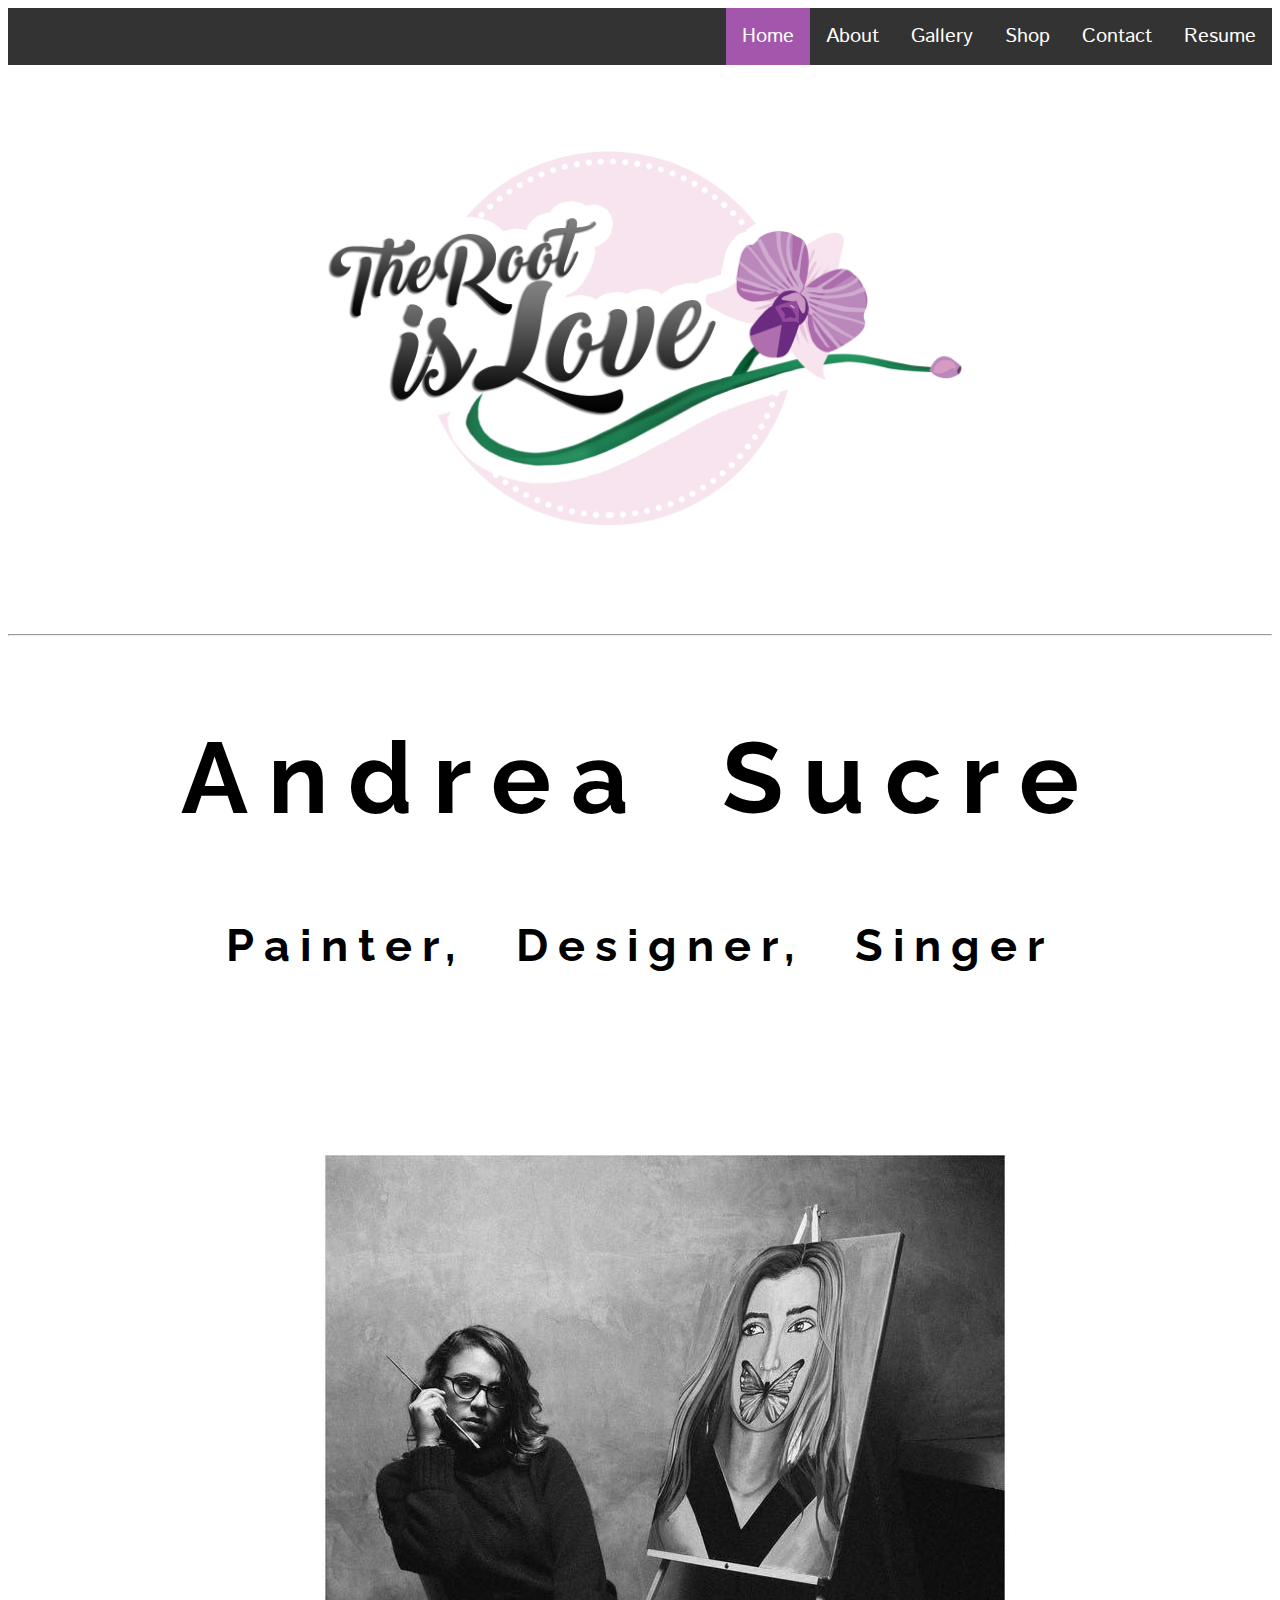
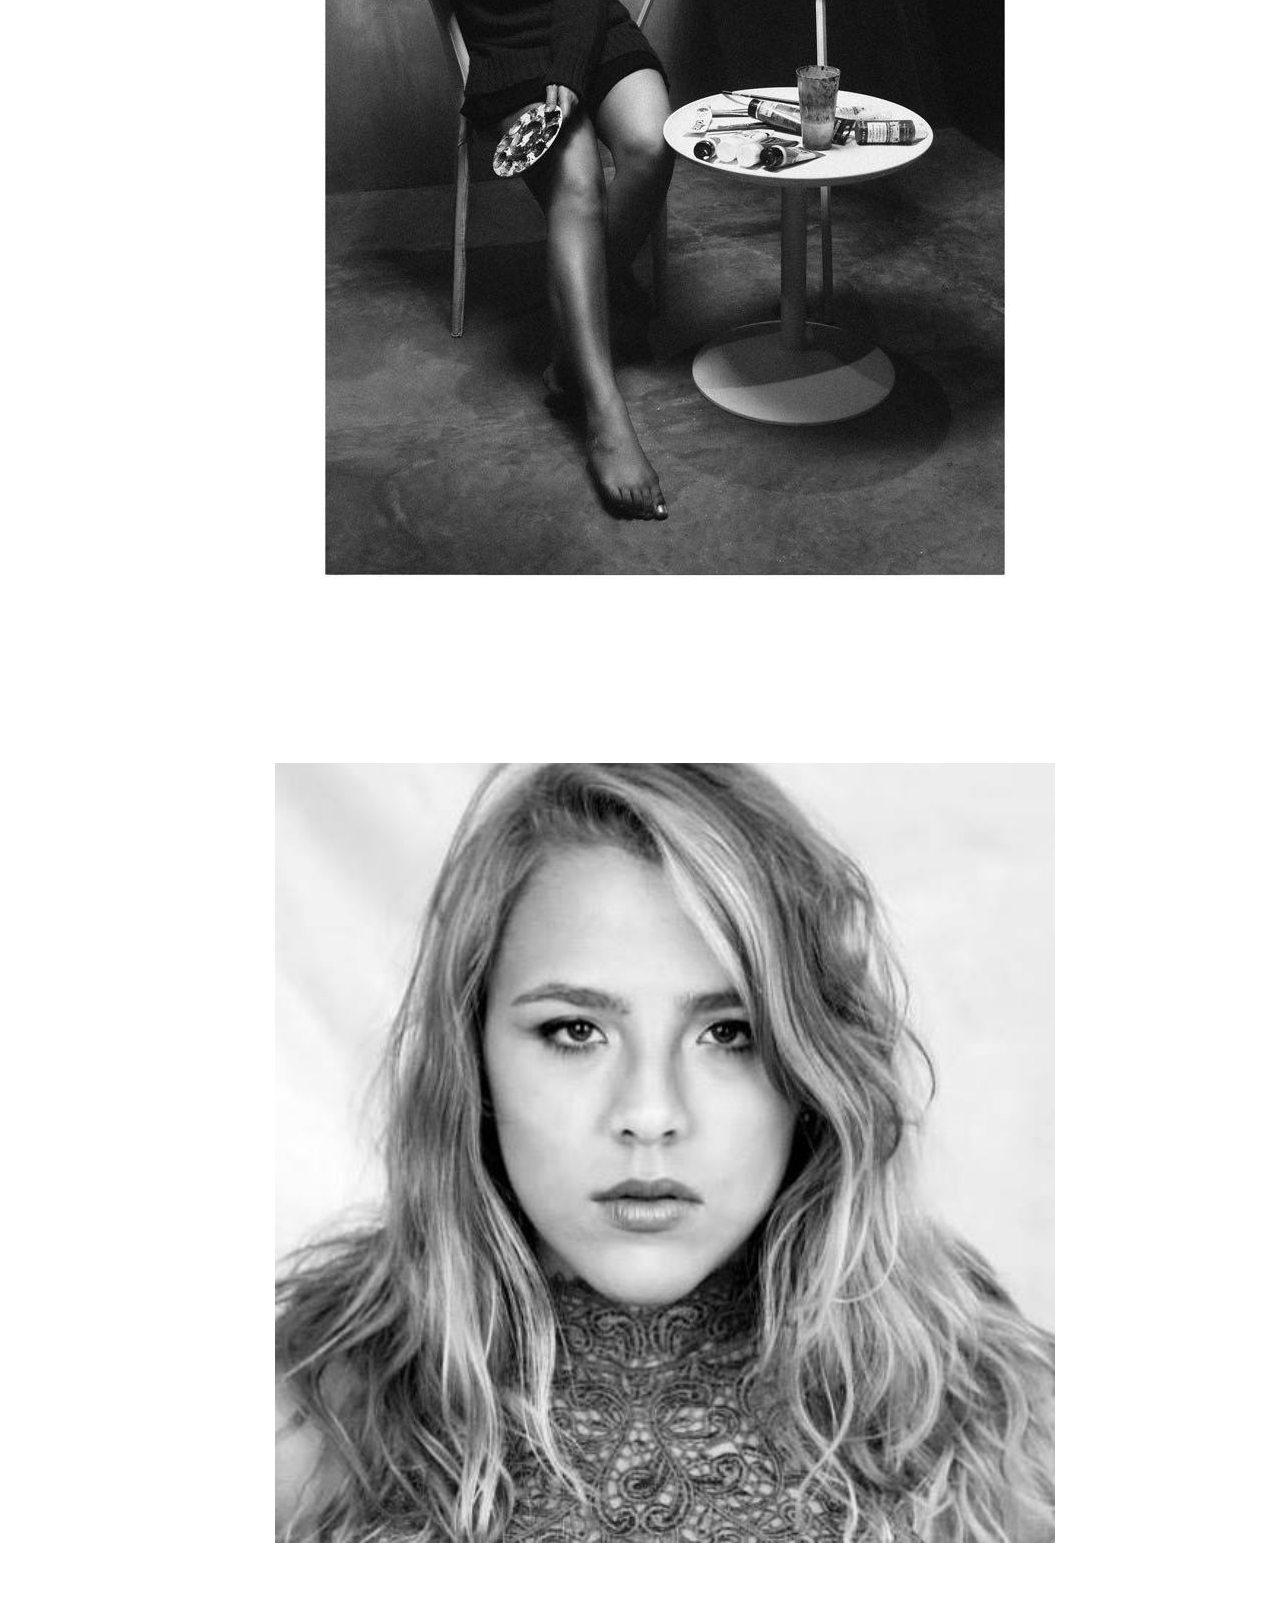
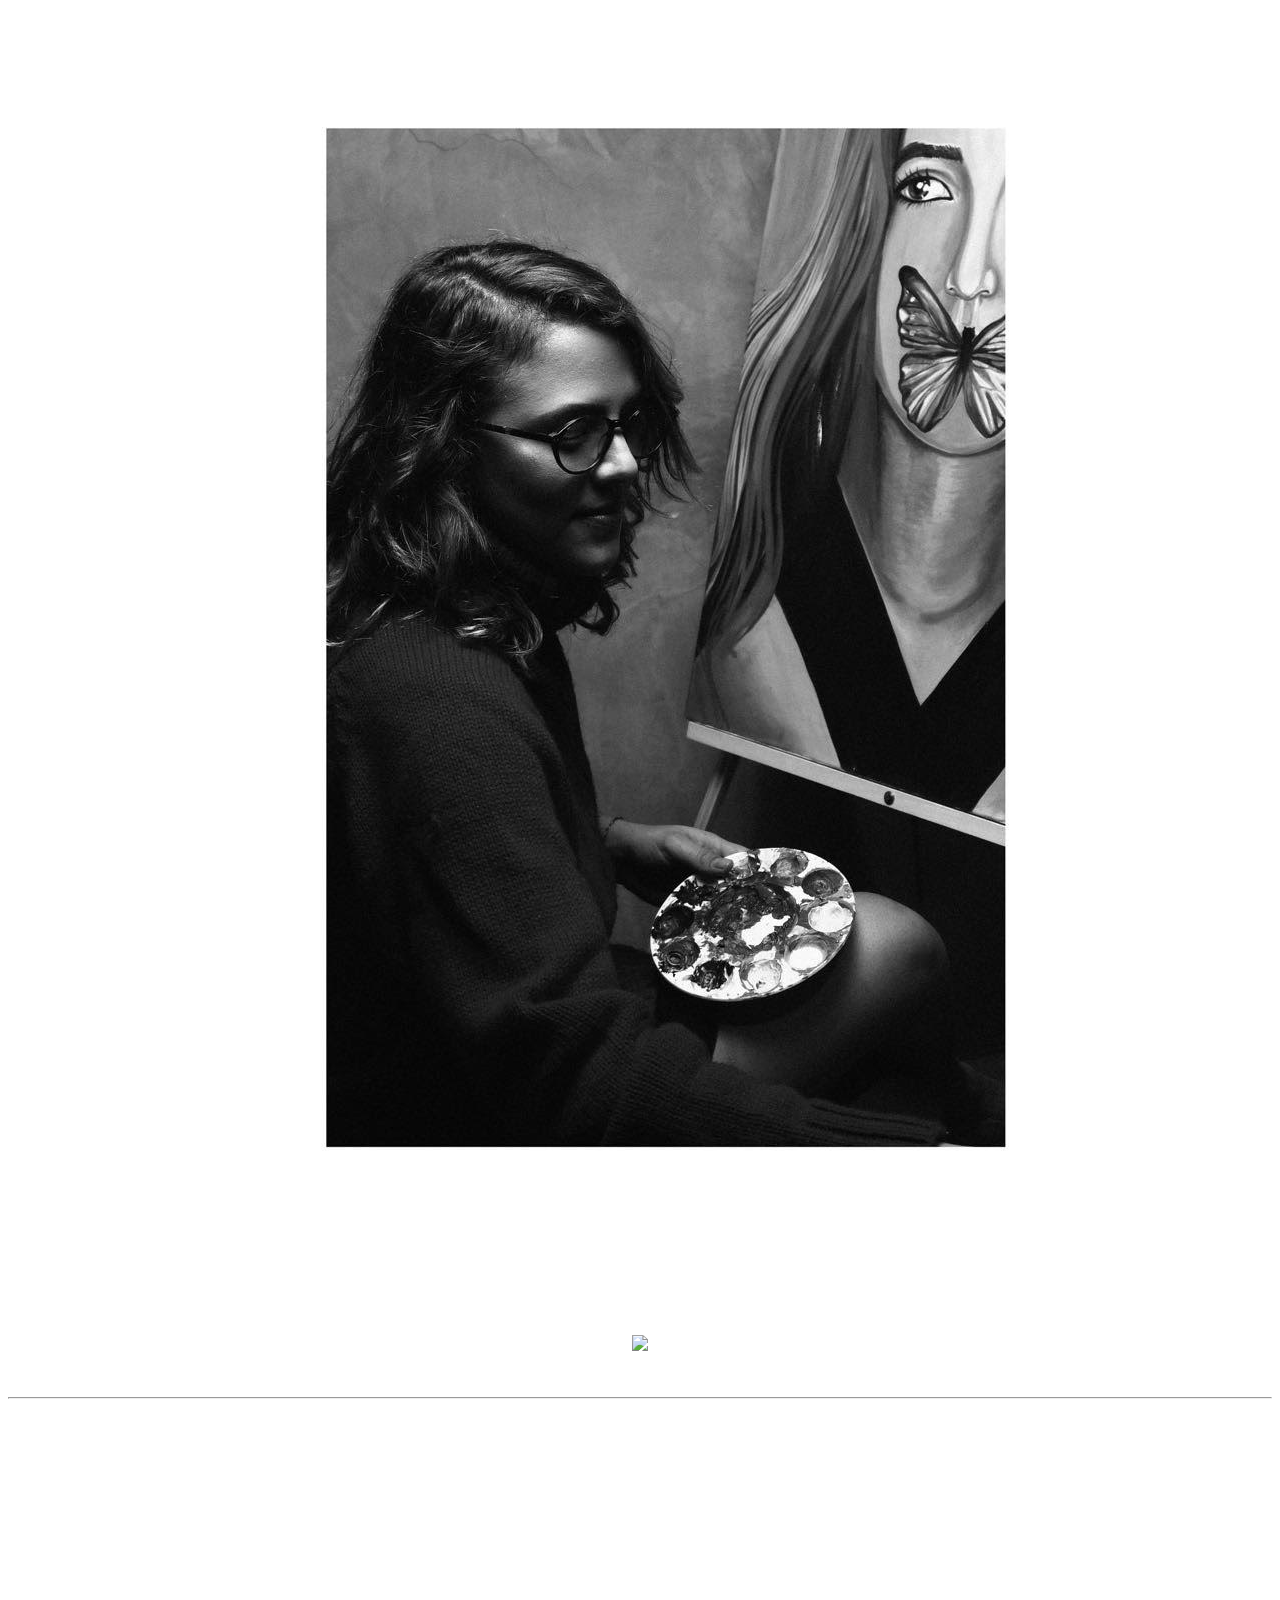
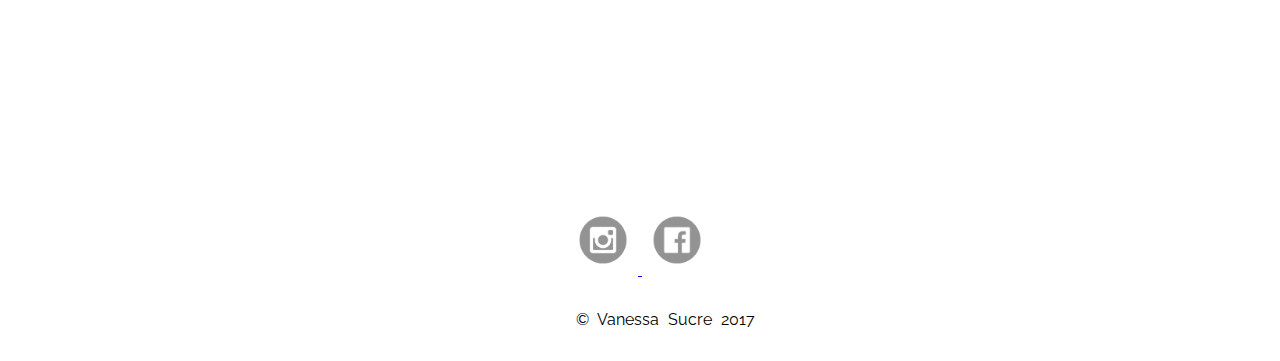
==== commit 7334f107: "Update index.html" ====
--- a/index.html
+++ b/index.html
@@ -166,7 +166,7 @@
 
   <p><img src="vanessa sucre/andii.png" width="1024" height="1280"></p>
 
-
+<p><img src="W3C HTML5 Logo_files/mark-word-icon.png"></p>
 <hr>
 
 <br><br><br><br><br>
@@ -191,4 +191,4 @@
 </footer>
 
 </body>
-</html>+</html>
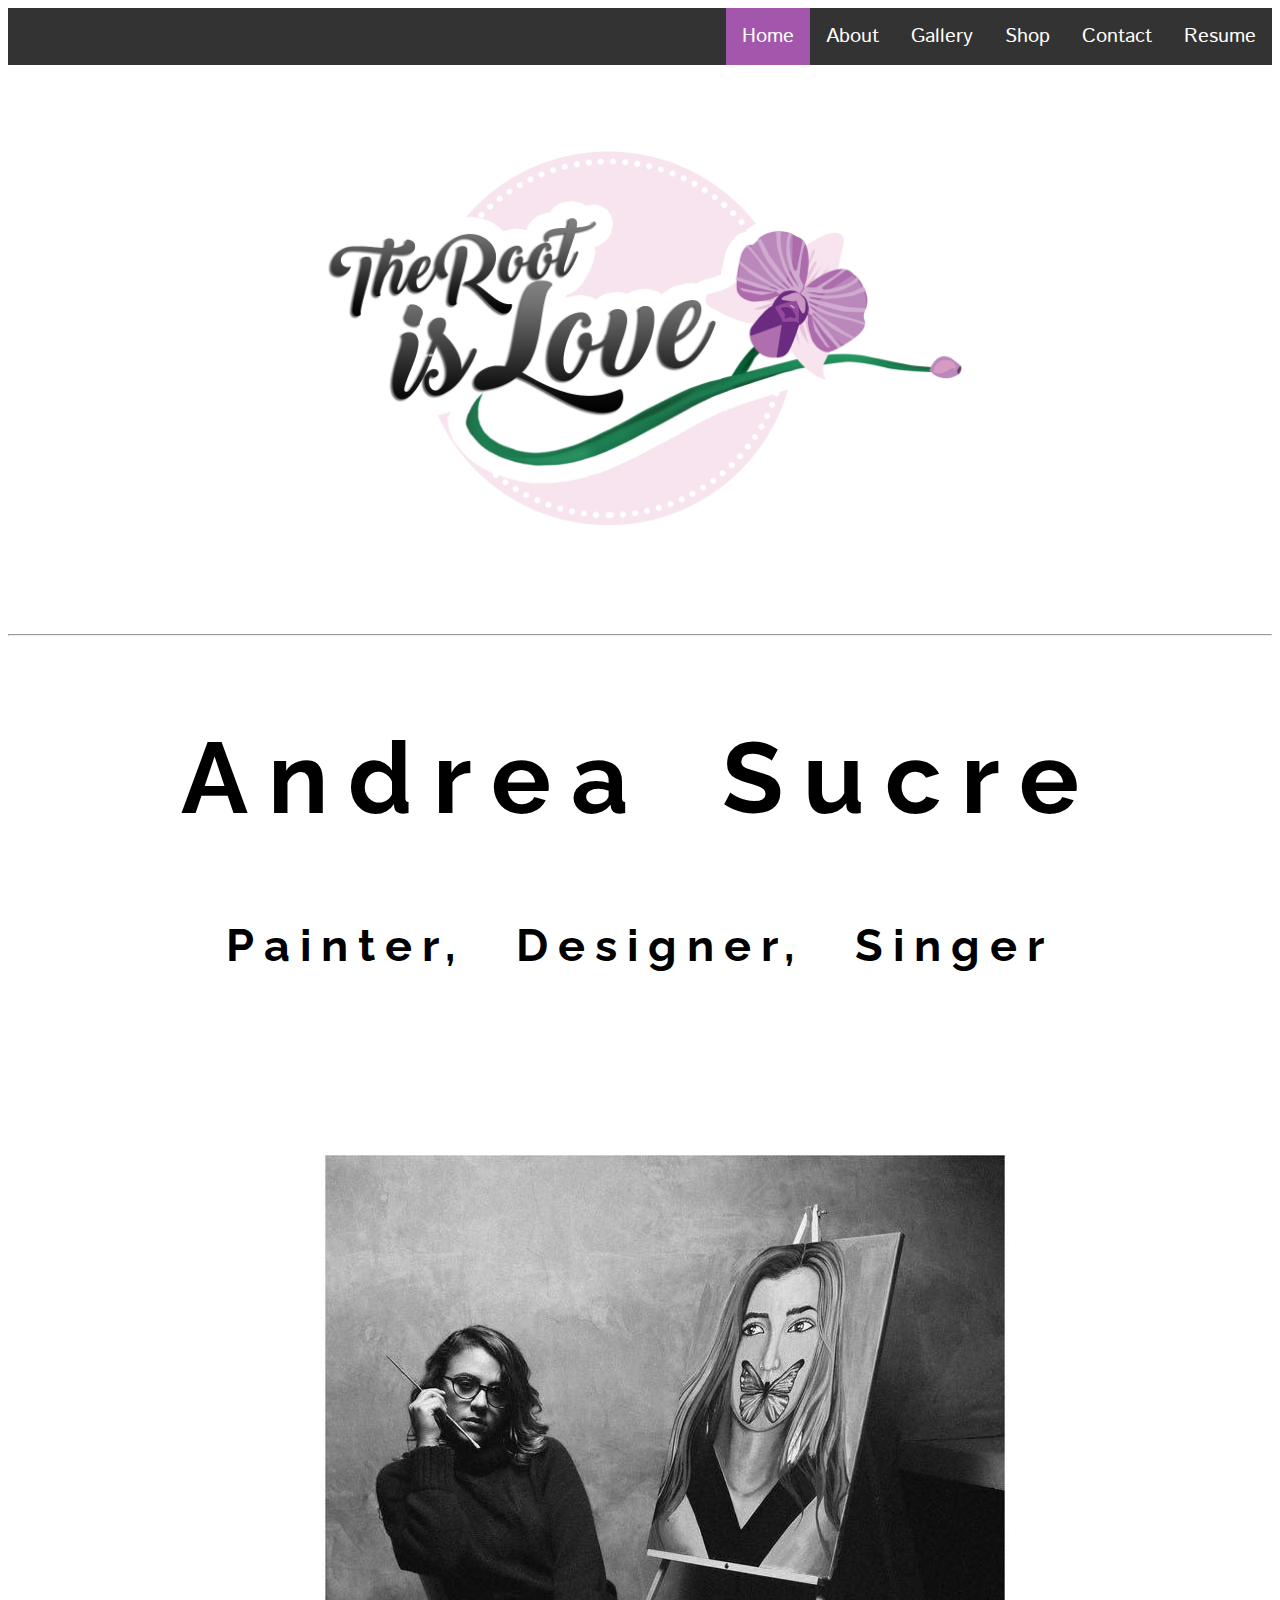
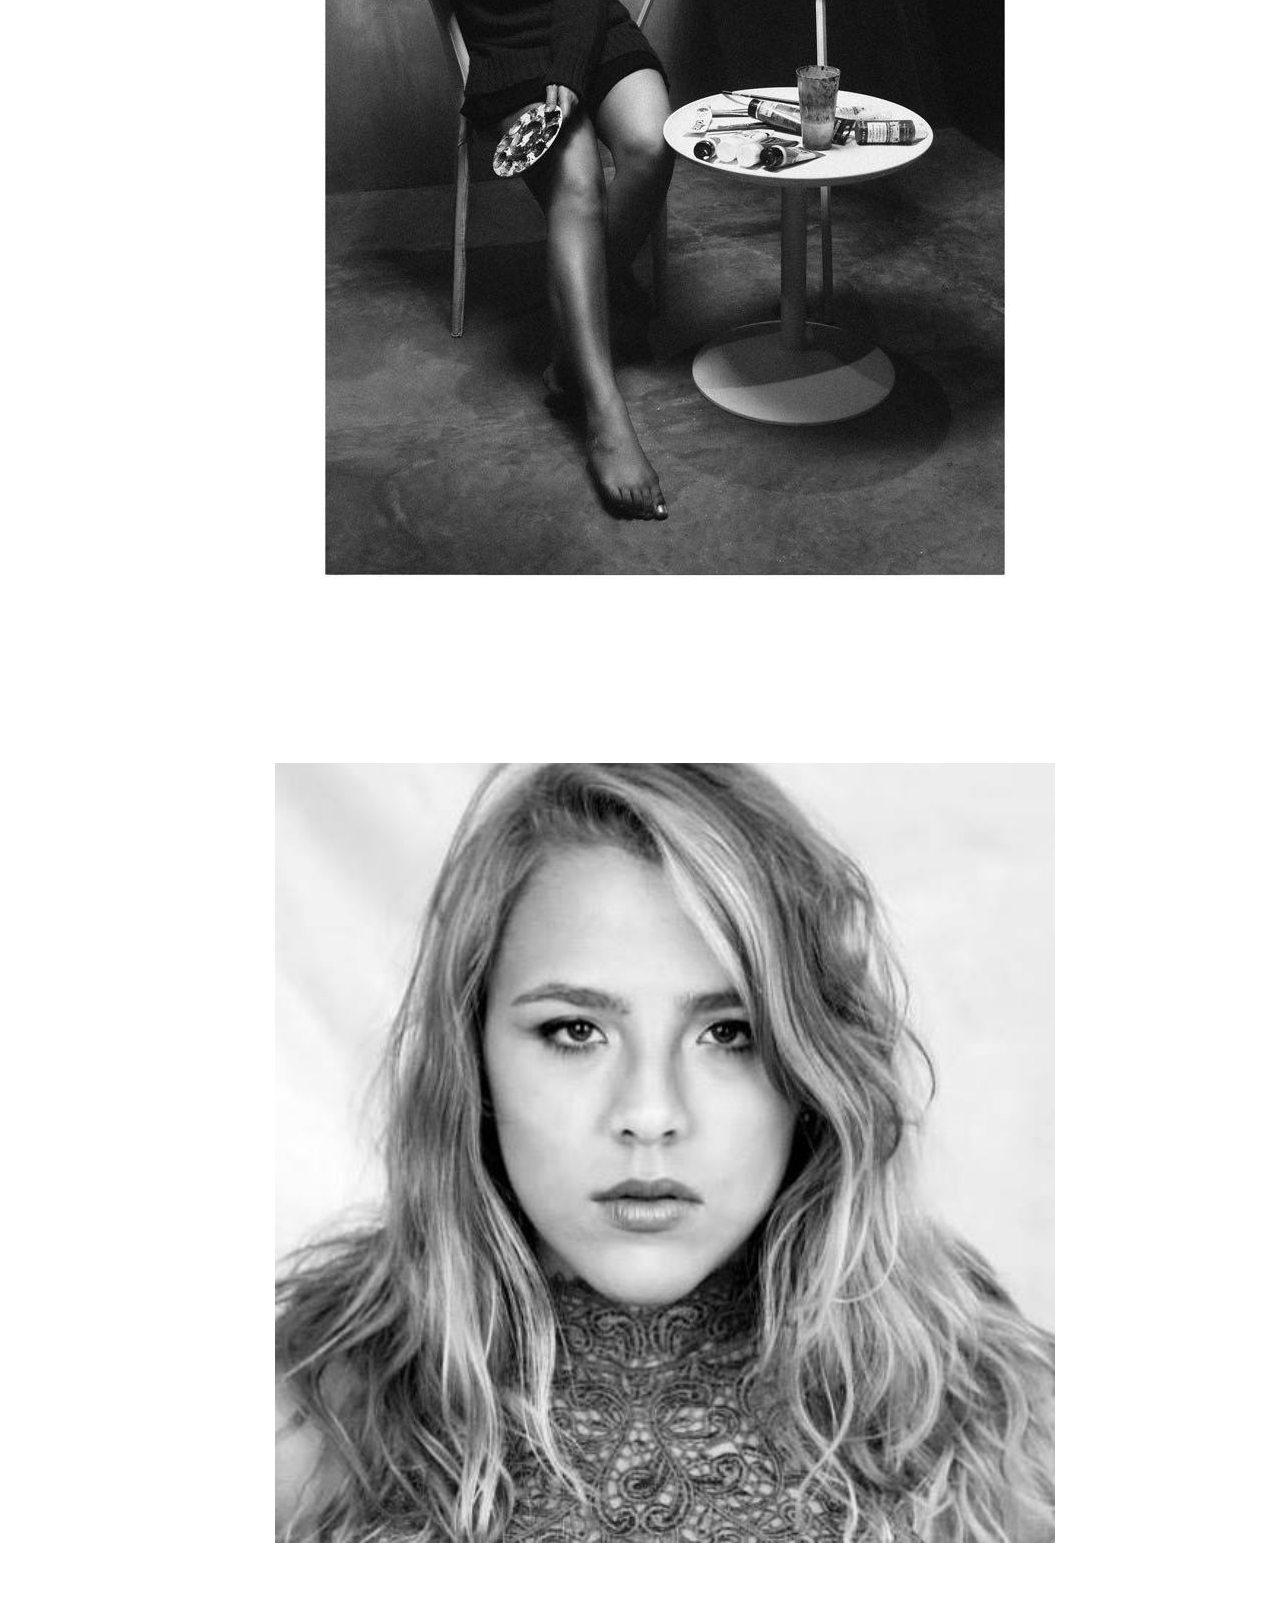
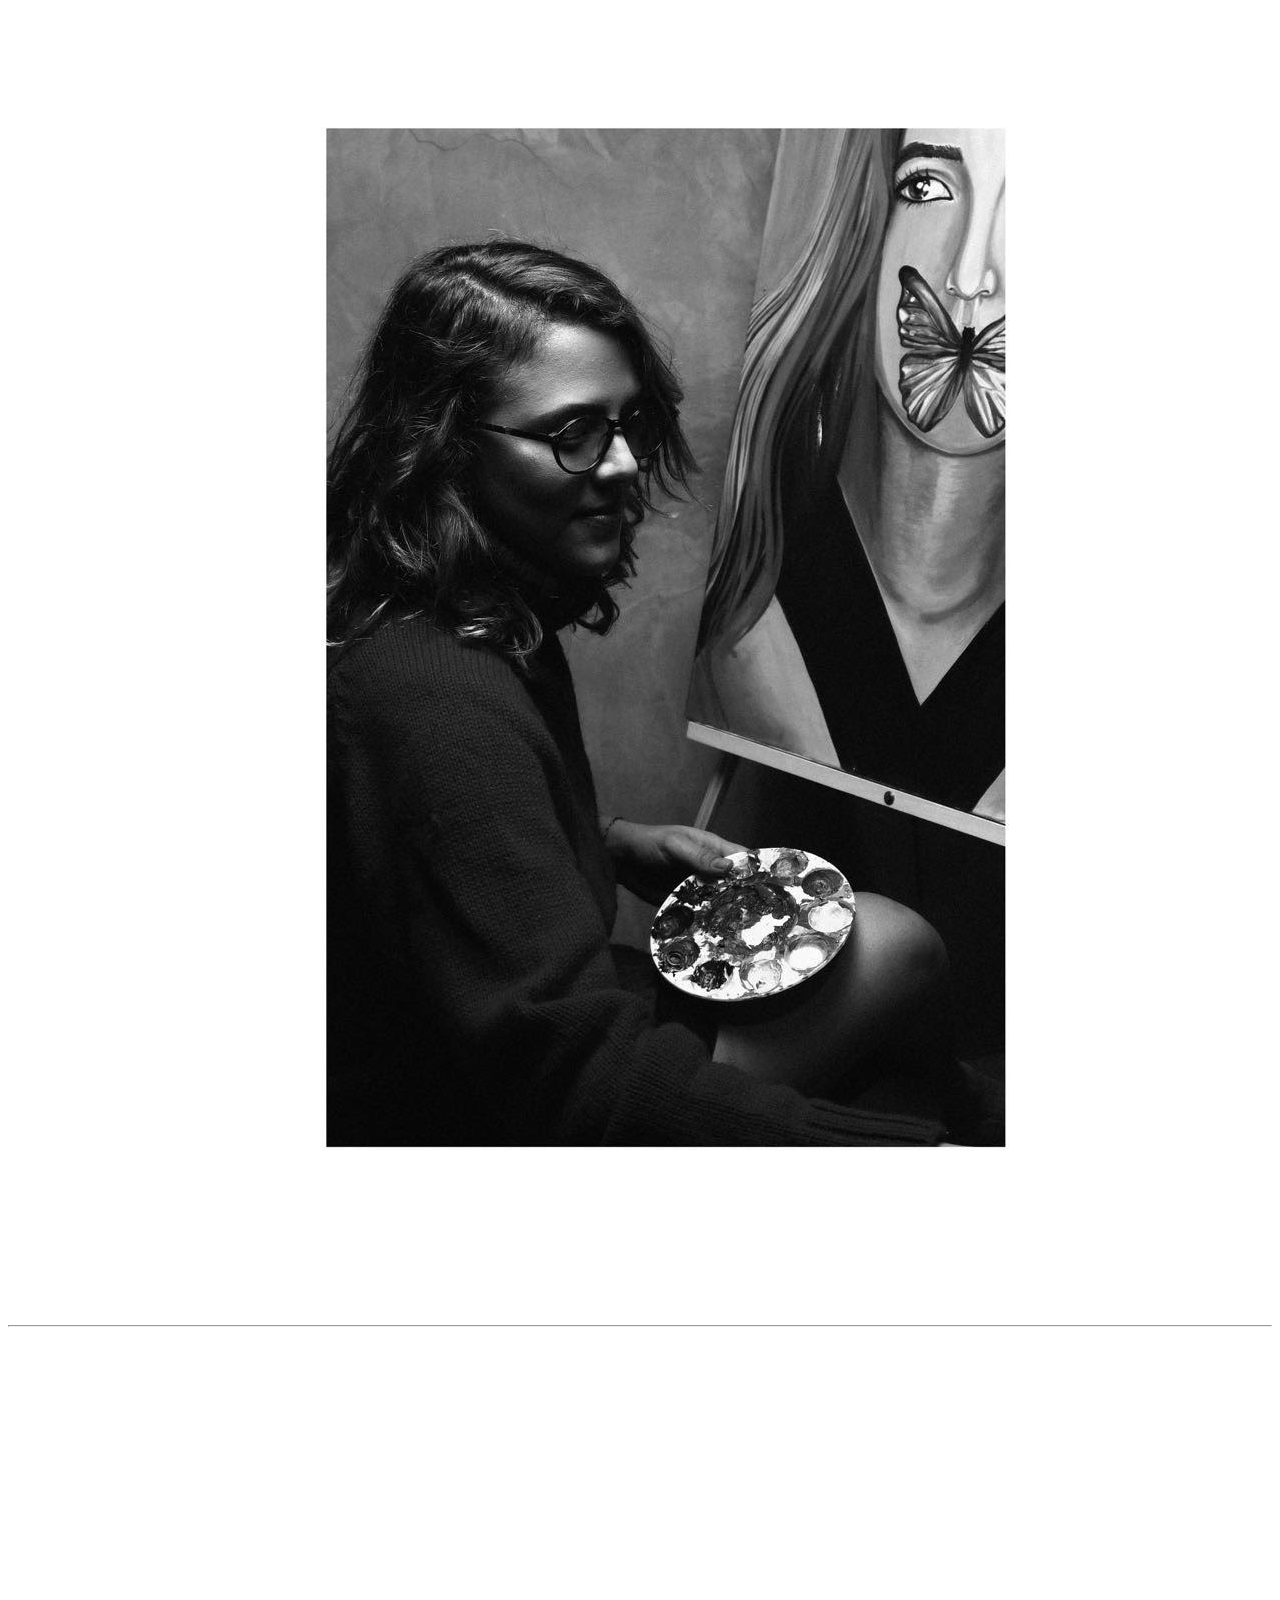
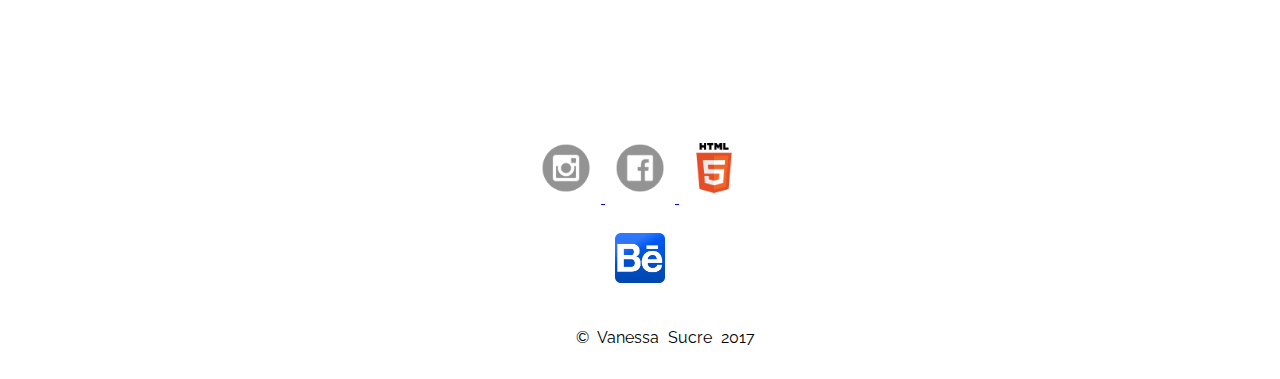
==== commit d33ec923: "Add files via upload" ====
--- a/index.html
+++ b/index.html
@@ -1,194 +1,198 @@
-<!doctype html>
-<html>
-<head>
-<meta charset="UTF-8">
-<link href="https://fonts.googleapis.com/css?family=Gloria+Hallelujah|Istok+Web|Ubuntu" rel="stylesheet"> 
-<link href="https://fonts.googleapis.com/css?family=Raleway" rel="stylesheet">
-
-
-<title>Vanessa S. | Home</title>
-<style>
-    body{
-        background-color: white;
-        color: black;
-        text-align: center;
-		font-family:
-    }
-    
-    h1{
-        color: black;
-            font-size: 60px;
-            font-family: Gill Sans, Gill Sans MT, Myriad Pro, DejaVu Sans Condensed, Helvetica, Arial," sans-serif";
-    }
-    
-    p{
-        color: black;
-        font-family: 'Poiret One', cursive;
-    }
-    
-    nav {
-        color:black;
-        text-align: right;
-        font-family: 'Poiret One', cursive;
-        font-size: 20px;
-    }
-    
-    img {
-        margin: 10px;
-        align-content: center;
-        
-    }
-
-	h2 {
-	font-family:'Raleway', sans-serif;
-		font-size: 100px;
-	}
-
-	table, tr, td {
-		border: 1px solid black;
-		text-align: center;
-	}
-	table {
-		width: 600px;
-		margin: 0 auto;
-	}
-	
-		
-	}
-	h1 {
-	color: darkviolet;
-		font-family: Cambria, Hoefler Text, Liberation Serif, Times, Times New Roman, serif;
-		font-size: 100px;
-	}
-	
-	ul {
-		background-color: #333;
-		list-style-type: none;
-		margin: 0;
-		padding: 0;
-		overflow: hidden;
-	}
-	
-	li a {
-		display: block;
-		color: white;
-		test-align: center;
-		padding: 14px 16px;
-		text-decoration: none;
-	}
-	
-	li a:hover {
-		background-color: #111;
-	}
-	
-	.active {
-		background-color: #A256AC;
-	}
-	
-	    nav {
-        color:black;
-        text-align: right;
-        font-family: 'Poiret One', cursive;
-        font-size: 20px
-    }
-	
-	nav li {
-		display: inline;
-		float:right;
-		font-family: 'Istok Web', sans-serif;
-	}
-	
-	section {
-		font-size: 25px
-	}
-			
-			header {
-				align-content: center;
-				margin-left: auto;
-				margin-right: auto;
-		}
-	
-	img {
-		align-content: center;
-	}
-	
-	hr { 
-    display: block;
-
-}
-	h2 {
-		font-size: 100px;
-		word-spacing: 30px;
-		letter-spacing: 20px;
-	}
-	
-	h3 {
-		font-size: 45px;
-		font-family: 'Raleway', cursive;
-		word-spacing: 30px;
-		letter-spacing: 10px;
-	}
-	
-	 p{
-        color: black;
-        font-family: 'Raleway', sans-serif;
-		text-indent: 50px;
-		line-height: 50px;
-		word-spacing: 5px;
-    }
-	
-	</style>
-</head>
-
-<body>
-<nav>
-<ul>   
-<li><a href="resume.html">Resume</a></li>
-	<li><a href="contact.html">Contact</a></li>
-	<li><a href="shop.html">Shop</a></li> 
-	<li><a href="gallery.html">Gallery</a></li> 
-	<li><a href="about.html">About</a></li>
-	<li><a class="active" href="index.html">Home</a></li> 
-	</ul>
-	</nav>
-	
-<header>
-<img width="60%" src="vanessa sucre/mosca.png" height="60%">
-	</header>
-	<hr>
-
-<h2>Andrea Sucre</h2>
-<h3>Painter, Designer, Singer</h3>
-
-  <p><img src="vanessa sucre/andi.png" width="1024" height="1280"></p>
-
-  <p><img src="vanessa sucre/1526895_10153685579295162_417407317_n.jpg" width="780" height="780"></p>
-
-  <p><img src="vanessa sucre/andii.png" width="1024" height="1280"></p>
-
-<p><img src="W3C HTML5 Logo_files/mark-word-icon.png"></p>
-<hr>
-
-<br><br><br><br><br>
-
-
-<br>
-
-
-<footer>
-
-<!-- SnapWidget -->
-<iframe src="https://snapwidget.com/embed/385694" class="snapwidget-widget" allowTransparency="true" frameborder="0" scrolling="no" style="border:none; overflow:hidden; width:80%; height:250px"></iframe>
-<br><br><br>
-<a href="https://www.instagram.com/vanesucre/">
-    <img src="vanessa sucre/Instagram.png" width="50"> </a>
-
-<a href="https://www.facebook.com/vanessa.sucre">
-    <img src="vanessa sucre/Facebook.png" width="50"> </a>
-
-<p>&copy; Vanessa Sucre 2017</p>
-
-</footer>
-
-</body>
-</html>
+<!doctype html>
+<html>
+<head>
+<meta charset="UTF-8">
+<link href="https://fonts.googleapis.com/css?family=Gloria+Hallelujah|Istok+Web|Ubuntu" rel="stylesheet"> 
+<link href="https://fonts.googleapis.com/css?family=Raleway" rel="stylesheet">
+
+
+<title>Vanessa S. | Home</title>
+<style>
+    body{
+        background-color: white;
+        color: black;
+        text-align: center;
+		font-family:
+    }
+    
+    h1{
+        color: black;
+            font-size: 60px;
+            font-family: Gill Sans, Gill Sans MT, Myriad Pro, DejaVu Sans Condensed, Helvetica, Arial," sans-serif";
+    }
+    
+    p{
+        color: black;
+        font-family: 'Poiret One', cursive;
+    }
+    
+    nav {
+        color:black;
+        text-align: right;
+        font-family: 'Poiret One', cursive;
+        font-size: 20px;
+    }
+    
+    img {
+        margin: 10px;
+        align-content: center;
+        
+    }
+
+	h2 {
+	font-family:'Raleway', sans-serif;
+		font-size: 100px;
+	}
+
+	table, tr, td {
+		border: 1px solid black;
+		text-align: center;
+	}
+	table {
+		width: 600px;
+		margin: 0 auto;
+	}
+	
+		
+	}
+	h1 {
+	color: darkviolet;
+		font-family: Cambria, Hoefler Text, Liberation Serif, Times, Times New Roman, serif;
+		font-size: 100px;
+	}
+	
+	ul {
+		background-color: #333;
+		list-style-type: none;
+		margin: 0;
+		padding: 0;
+		overflow: hidden;
+	}
+	
+	li a {
+		display: block;
+		color: white;
+		test-align: center;
+		padding: 14px 16px;
+		text-decoration: none;
+	}
+	
+	li a:hover {
+		background-color: #111;
+	}
+	
+	.active {
+		background-color: #A256AC;
+	}
+	
+	    nav {
+        color:black;
+        text-align: right;
+        font-family: 'Poiret One', cursive;
+        font-size: 20px
+    }
+	
+	nav li {
+		display: inline;
+		float:right;
+		font-family: 'Istok Web', sans-serif;
+	}
+	
+	section {
+		font-size: 25px
+	}
+			
+			header {
+				align-content: center;
+				margin-left: auto;
+				margin-right: auto;
+		}
+	
+	img {
+		align-content: center;
+	}
+	
+	hr { 
+    display: block;
+
+}
+	h2 {
+		font-size: 100px;
+		word-spacing: 30px;
+		letter-spacing: 20px;
+	}
+	
+	h3 {
+		font-size: 45px;
+		font-family: 'Raleway', cursive;
+		word-spacing: 30px;
+		letter-spacing: 10px;
+	}
+	
+	 p{
+        color: black;
+        font-family: 'Raleway', sans-serif;
+		text-indent: 50px;
+		line-height: 50px;
+		word-spacing: 5px;
+    }
+	
+	</style>
+</head>
+
+<body>
+<nav>
+<ul>   
+<li><a href="resume.html">Resume</a></li>
+	<li><a href="contact.html">Contact</a></li>
+	<li><a href="shop.html">Shop</a></li> 
+	<li><a href="gallery.html">Gallery</a></li> 
+	<li><a href="about.html">About</a></li>
+	<li><a class="active" href="index.html">Home</a></li> 
+	</ul>
+	</nav>
+	
+<header>
+<img width="60%" src="vanessa sucre/mosca.png" height="60%">
+	</header>
+	<hr>
+
+<h2>Andrea Sucre</h2>
+<h3>Painter, Designer, Singer</h3>
+
+  <p><img src="vanessa sucre/andi.png" width="1024" height="1280"></p>
+
+  <p><img src="vanessa sucre/1526895_10153685579295162_417407317_n.jpg" width="780" height="780"></p>
+
+  <p><img src="vanessa sucre/andii.png" width="1024" height="1280"></p>
+
+  
+
+<hr>
+
+<br><br><br><br><br>
+
+
+<br>
+
+
+<footer>
+
+<!-- SnapWidget -->
+<iframe src="https://snapwidget.com/embed/385694" class="snapwidget-widget" allowTransparency="true" frameborder="0" scrolling="no" style="border:none; overflow:hidden; width:80%; height:250px"></iframe>
+<br><br><br>
+<a href="https://www.instagram.com/vanesucre/">
+    <img src="vanessa sucre/Instagram.png" width="50"> </a>
+
+<a href="https://www.facebook.com/vanessa.sucre">
+    <img src="vanessa sucre/Facebook.png" width="50"> </a>
+<img src="HTML5_Logo_512.png" width="50"></p>
+<a href="https://www.behance.net/tesa_sucreeb61">
+    <img src="behance-be-logo-01.png" width="50"> </a>
+
+<p>&copy; Vanessa Sucre 2017</p>
+
+</footer>
+
+</body>
+</html>